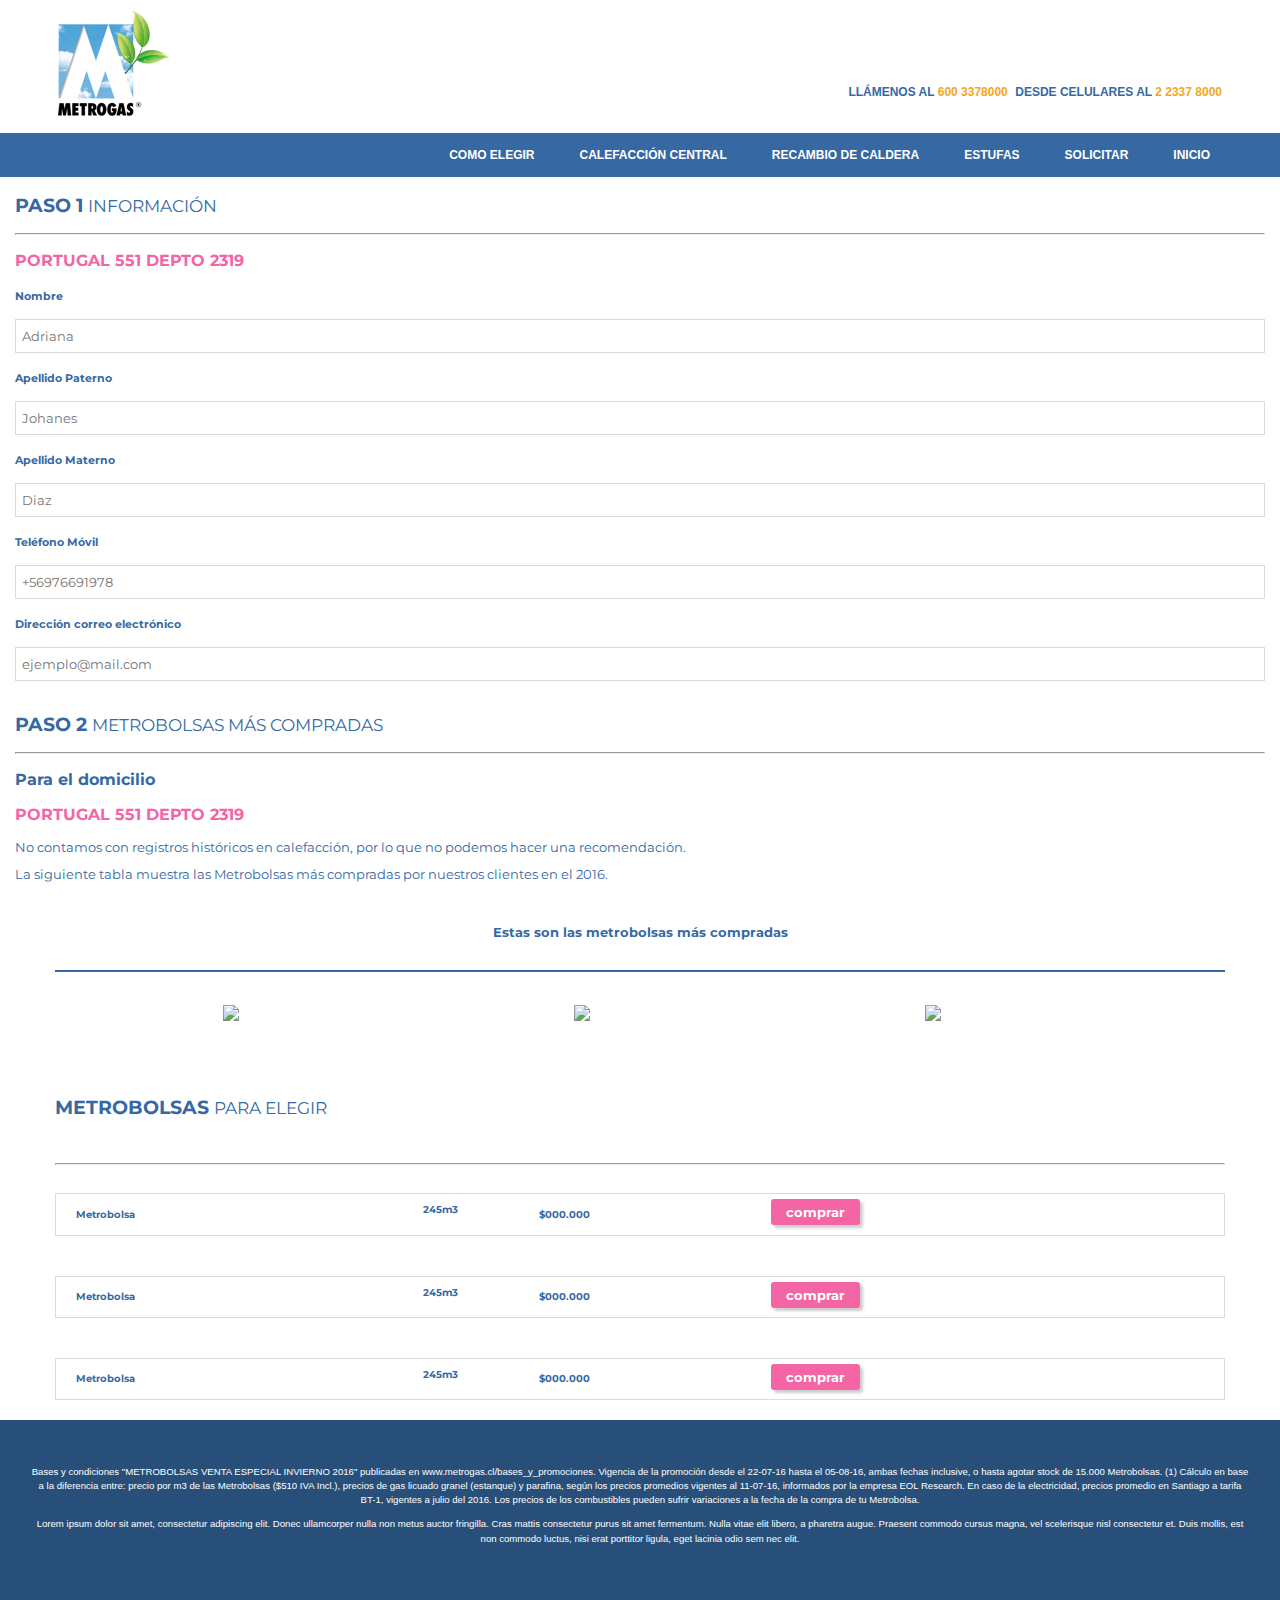
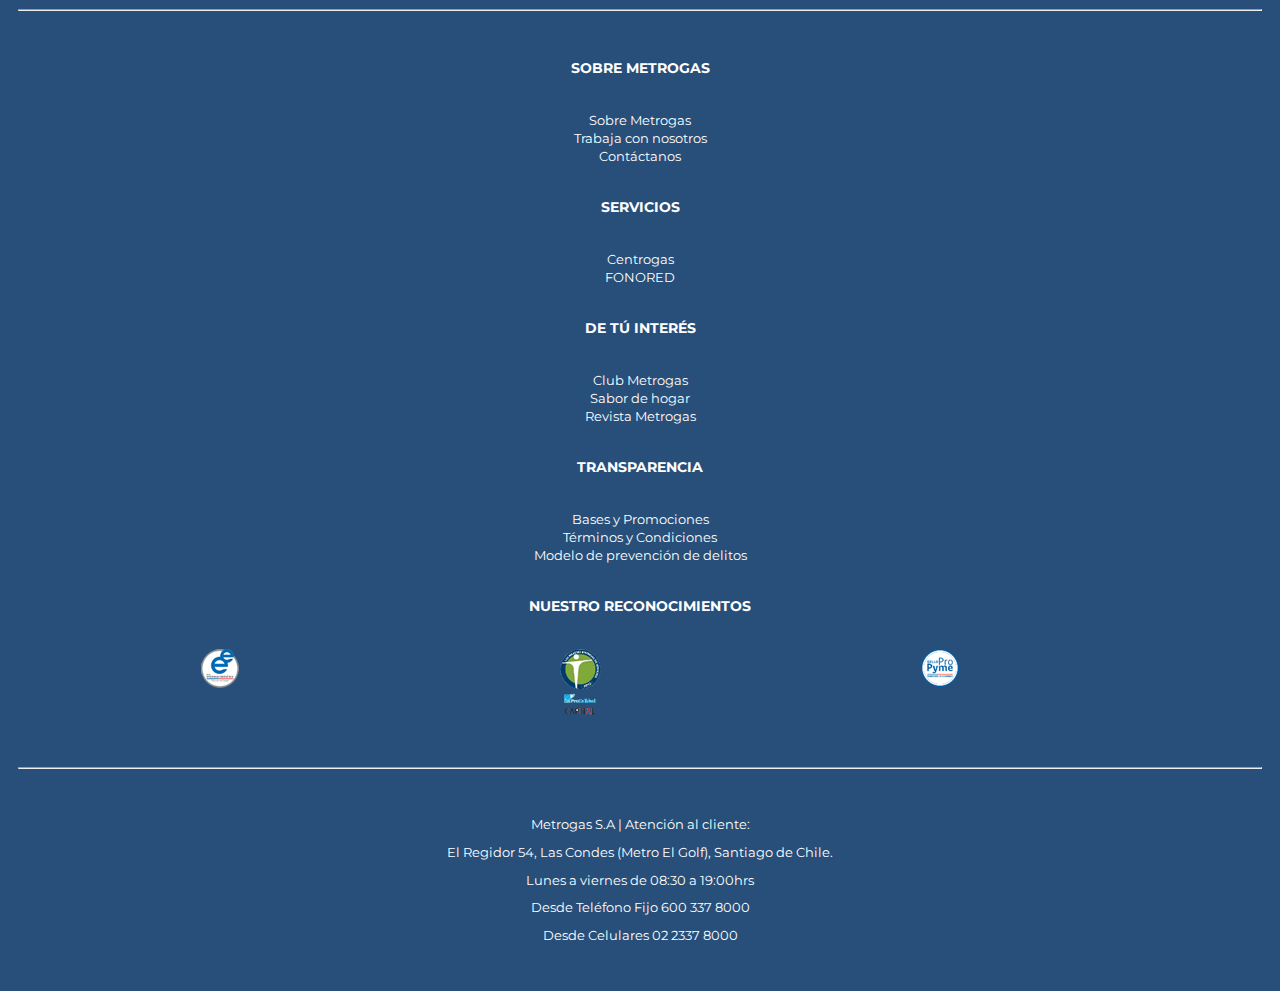
==== pasos_b.html @ 695eaf97 "Avance en sitio" ====
<!DOCTYPE html>
<html lang="es">
  <head>
    <meta charset="UTF-8">
    <meta name="viewport" content="width=device-width, initial-scale=1.0">
    <link rel="stylesheet" href="css/styles.css">
    <link rel="stylesheet" href="http://code.ionicframework.com/ionicons/2.0.1/css/ionicons.min.css">
    <title>Metrogas</title>
  </head>
  <body>
    <div class="top">
      <div class="ed-container">
        <div class="ed-item web-50">
          <div class="logo-top"><img src="img/logometrogas.png" alt="Metrogas"></div>
        </div>
        <div class="ed-item web-50">
          <div class="topdress">
            <ul>
              <li>LLÁMENOS AL <span>600 3378000   </span></li>
              <li>DESDE CELULARES AL <span>2 2337 8000</span></li>
            </ul>
          </div>
        </div>
      </div>
    </div>
    <header class="header">
      <div class="logo-bar"><img src="img/logo_ok.svg" alt=""></div>
      <div class="ed-container">
        <div class="ed-item web-100 no-padding">
          <div class="burger">
            <div class="burger__patty"></div>
            <div class="burger__patty"></div>
            <div class="burger__patty"></div>
          </div>
          <nav class="menu">
            <div class="menu__brand"><a href="">
                <div class="logo"></div></a></div>
            <ul class="menu__list">
              <div class="logo-M"><img src="img/logo_ok.svg" alt=""></div>
              <li style="display:none;" class="menu__item"><a href="" class="menu__link menu__link">INICIO</a></li>
              <li class="menu__item"><a href="" class="menu__link">COMO ELEGIR</a></li>
              <li class="menu__item"><a href="" class="menu__link">CALEFACCIÓN CENTRAL          </a></li>
              <li class="menu__item"><a href="" class="menu__link menu__link">RECAMBIO DE CALDERA          </a></li>
              <li class="menu__item"><a href="" class="menu__link menu__link">ESTUFAS</a></li>
              <li class="menu__item"><a href="" class="menu__link menu__link">SOLICITAR</a></li>
              <li class="menu__item"><a href="" class="menu__link menu__link">INICIO</a></li>
              <div class="adress">
                <ul><a href="">Llámenos al <span>600 3378000</span></a><a href="">Desde celulares al <span>2 2337 8000</span>   </a></ul>
              </div>
            </ul>
          </nav>
        </div>
      </div>
    </header>
    <section class="pasos">
      <div class="ed-container full">
        <div class="ed-item base-100">
          <div class="pasos-text">
            <h2>Paso 1 <span>Información</span></h2>
            <hr>
            <p class="direccion">PORTUGAL 551 DEPTO  2319</p>
          </div>
        </div>
        <div class="ed-item base-100">
          <form class="formulario">
            <label for="">Nombre</label>
            <input type="text" placeholder="Adriana" name="nombre">
            <label for="">Apellido Paterno</label>
            <input type="text" placeholder="Johanes" name="apellido">
            <label for="">Apellido Materno</label>
            <input type="text" placeholder="Diaz" name="segundoapellido">
            <label for="">Teléfono Móvil</label>
            <input type="text" placeholder="+56976691978" name="movil">
            <label for="">Dirección correo electrónico</label>
            <input type="text" placeholder="ejemplo@mail.com" name="email">
          </form>
        </div>
        <div class="ed-item base-100">
          <div class="pasos-text">
            <h2>Paso 2 <span>Metrobolsas más compradas</span></h2>
            <hr>
            <p class="bold">Para el domicilio</p>
            <p class="direccion">PORTUGAL 551 DEPTO  2319</p>
            <p class="indicacion">No contamos con registros históricos en calefacción, por lo que no podemos hacer una recomendación.</p>
            <p class="indicacion">La siguiente  tabla muestra las Metrobolsas más compradas por nuestros clientes en el 2016.</p>
          </div>
        </div>
      </div>
      <div class="ed-container">
        <div class="ed-item base-100">
          <div class="bolsas-mas-compradas">
            <h6>Estas son las metrobolsas más compradas</h6>
            <hr>
            <div class="ed-container">
              <div class="ed-item base-100 web-30"><img src="img/metrobolsa.png"></div>
              <div class="ed-item base-100 web-30"><img src="img/metrobolsa.png"></div>
              <div class="ed-item base-100 web-30"><img src="img/metrobolsa.png"></div>
            </div>
          </div>
        </div>
      </div>
      <div class="ed-container">
        <div class="ed-item base-100">
          <div class="bolsas-elegir">
            <h6>Metrobolsas <span>para elegir</span></h6>
            <hr>
          </div>
        </div>
        <div class="ed-container">
          <div class="ed-item base-100 web-100">
            <div class="bolsas-comprar">
              <div class="ed-container">
                <div class="ed-item base-30">
                  <p class="titulo-consumo">Metrobolsa</p>
                </div>
                <div class="ed-item base-10"><span class="titulo-consumo">245m3</span></div>
                <div class="ed-item base-20">
                  <p class="numero-consumo">$000.000</p>
                </div>
                <div class="ed-item base-20">
                  <input type="submit" value="comprar">
                </div>
              </div>
            </div>
          </div>
          <div class="ed-item base-100 web-100">
            <div class="bolsas-comprar">
              <div class="ed-container">
                <div class="ed-item base-30">
                  <p class="titulo-consumo">Metrobolsa</p>
                </div>
                <div class="ed-item base-10"><span class="titulo-consumo">245m3</span></div>
                <div class="ed-item base-20">
                  <p class="numero-consumo">$000.000</p>
                </div>
                <div class="ed-item base-20">
                  <input type="submit" value="comprar">
                </div>
              </div>
            </div>
          </div>
          <div class="ed-item base-100 web-100">
            <div class="bolsas-comprar">
              <div class="ed-container">
                <div class="ed-item base-30">
                  <p class="titulo-consumo">Metrobolsa</p>
                </div>
                <div class="ed-item base-10"><span class="titulo-consumo">245m3</span></div>
                <div class="ed-item base-20">
                  <p class="numero-consumo">$000.000</p>
                </div>
                <div class="ed-item base-20">
                  <input type="submit" value="comprar">
                </div>
              </div>
            </div>
          </div><a href="#"></a>
        </div>
      </div>
    </section>
    <section class="legal-entrar">
      <div class="ed-container full">
        <div class="ed-item base-100 tablet-100">
          <div class="legal">
            <p class="first">Bases y condiciones "METROBOLSAS VENTA ESPECIAL INVIERNO 2016" publicadas en www.metrogas.cl/bases_y_promociones. Vigencia de la promoción desde el 22-07-16 hasta el 05-08-16, ambas fechas inclusive, o hasta agotar stock de 15.000 Metrobolsas. (1) Cálculo en base a la diferencia entre: precio por m3 de las Metrobolsas ($510 IVA Incl.), precios de gas licuado granel (estanque) y parafina, según los precios promedios vigentes al 11-07-16, informados por la empresa EOL Research. En caso de la electricidad, precios promedio en Santiago a tarifa BT-1, vigentes a julio del 2016. Los precios de los combustibles pueden sufrir variaciones a la fecha de la compra de tu Metrobolsa.</p>
            <p class="second">Lorem ipsum dolor sit amet, consectetur adipiscing elit. Donec ullamcorper nulla non metus auctor fringilla. Cras mattis consectetur purus sit amet fermentum. Nulla vitae elit libero, a pharetra augue. Praesent commodo cursus magna, vel scelerisque nisl consectetur et. Duis mollis, est non commodo luctus, nisi erat porttitor ligula, eget lacinia odio sem nec elit.</p>
          </div>
        </div>
      </div>
      <hr>
      <div class="ed-item base-100 tablet-100">
        <div class="mapa">
          <h6>Sobre metrogas</h6>
          <nav>
            <ul>
              <li><a href="">Sobre Metrogas</a></li>
              <li><a href="">Trabaja con nosotros</a></li>
              <li><a href="">Contáctanos</a></li>
            </ul>
          </nav>
          <h6>Servicios</h6>
          <nav>
            <ul>
              <li><a href="">Centrogas</a></li>
              <li><a href="">FONORED</a></li>
            </ul>
          </nav>
          <h6>De tú interés</h6>
          <nav>
            <ul>
              <li><a href="">Club Metrogas</a></li>
              <li><a href="">Sabor de hogar</a></li>
              <li><a href="">Revista Metrogas</a></li>
            </ul>
          </nav>
          <h6>Transparencia</h6>
          <nav>
            <ul>
              <li><a href="">Bases y Promociones</a></li>
              <li><a href="">Términos y Condiciones</a></li>
              <li><a href="">Modelo de prevención de delitos</a></li>
            </ul>
          </nav>
          <h6>Nuestro reconocimientos</h6>
          <div class="ed-container">
            <div class="ed-item base-30"><img src="img/reconocimiento-1.png"></div>
            <div class="ed-item base-30"><img src="img/reconocimiento-2.png"></div>
            <div class="ed-item base-30"><img src="img/reconocimiento-3.png"></div>
          </div>
        </div>
      </div>
      <hr>
      <div class="ed-item base-100">
        <div class="datos-footer">
          <p>Metrogas S.A | Atención al cliente: </p>
          <p>El Regidor 54, Las Condes (Metro El Golf), Santiago de Chile. </p>
          <p>Lunes a viernes de 08:30 a 19:00hrs </p>
          <p>Desde Teléfono Fijo 600 337 8000</p>
          <p>Desde Celulares 02 2337 8000</p>
        </div>
      </div>
    </section>
    <script src="https://ajax.googleapis.com/ajax/libs/jquery/2.1.4/jquery.min.js"></script>
    <script src="js/scripts.js"></script>
  </body>
</html>
---- css/styles.css ----
@charset "UTF-8";
@import url(http://fonts.googleapis.com/css?family=Open+Sans:400,300,700,600,800,700i);
@import url(https://fonts.googleapis.com/css?family=Montserrat:400,700);
*,
*:before,
*:after {
  box-sizing: border-box; }

body {
  margin: 0;
  font-family: sans-serif; }

img {
  max-width: 100%;
  height: auto; }

a {
  text-decoration: none; }

/*
  GRUPOS Y CAJAS
  ==============
  Los grupos son contenedores para las cajas.
  Las cajas crean las divisiones en el grupo (columnas).
  En ED GRID 1.2. los grupos son containers y las
  cajas son items. Para crear un namespace se usan las
  clases ed-container y ed-item. Se pueden seguir usando
  las clases .grupo y .caja pero se desaconseja (en la v2 desaparecerán)
*/
.ed-container {
  display: flex;
  flex-wrap: wrap;
  max-width: 1200px;
  margin-left: auto;
  margin-right: auto;
  width: 100%; }
  .ed-container.full {
    max-width: 100%; }

.ed-item {
  margin: 0;
  padding-left: 15px;
  padding-right: 15px;
  width: 100%; }

.base-5,
.ed-item.base-5 {
  width: 5%; }

.base-10,
.ed-item.base-10 {
  width: 10%; }

.base-15,
.ed-item.base-15 {
  width: 15%; }

.base-20,
.ed-item.base-20 {
  width: 20%; }

.base-25,
.ed-item.base-25 {
  width: 25%; }

.base-30,
.ed-item.base-30 {
  width: 30%; }

.base-35,
.ed-item.base-35 {
  width: 35%; }

.base-40,
.ed-item.base-40 {
  width: 40%; }

.base-45,
.ed-item.base-45 {
  width: 45%; }

.base-50,
.ed-item.base-50 {
  width: 50%; }

.base-55,
.ed-item.base-55 {
  width: 55%; }

.base-60,
.ed-item.base-60 {
  width: 60%; }

.base-65,
.ed-item.base-65 {
  width: 65%; }

.base-70,
.ed-item.base-70 {
  width: 70%; }

.base-75,
.ed-item.base-75 {
  width: 75%; }

.base-80,
.ed-item.base-80 {
  width: 80%; }

.base-85,
.ed-item.base-85 {
  width: 85%; }

.base-90,
.ed-item.base-90 {
  width: 90%; }

.base-95,
.ed-item.base-95 {
  width: 95%; }

.base-100,
.ed-item.base-100 {
  width: 100%; }

.base-1-3,
.ed-item.base-1-3 {
  width: 33.3333333333%; }

.base-2-3,
.ed-item.base-2-3 {
  width: 66.6666666667%; }

.base-3-3,
.ed-item.base-3-3 {
  width: 100%; }

.base-1-6,
.ed-item.base-1-6 {
  width: 16.6666666667%; }

.base-2-6,
.ed-item.base-2-6 {
  width: 33.3333333333%; }

.base-3-6,
.ed-item.base-3-6 {
  width: 50%; }

.base-4-6,
.ed-item.base-4-6 {
  width: 66.6666666667%; }

.base-5-6,
.ed-item.base-5-6 {
  width: 83.3333333333%; }

.base-6-6,
.ed-item.base-6-6 {
  width: 100%; }

.base-1-8,
.ed-item.base-1-8 {
  width: 12.5%; }

.base-2-8,
.ed-item.base-2-8 {
  width: 25%; }

.base-3-8,
.ed-item.base-3-8 {
  width: 37.5%; }

.base-4-8,
.ed-item.base-4-8 {
  width: 50%; }

.base-5-8,
.ed-item.base-5-8 {
  width: 62.5%; }

.base-6-8,
.ed-item.base-6-8 {
  width: 75%; }

.base-7-8,
.ed-item.base-7-8 {
  width: 87.5%; }

.base-8-8,
.ed-item.base-8-8 {
  width: 100%; }

@media all and (min-width: 480px) {
  .movil-5,
  .ed-item.movil-5 {
    width: 5%; }

  .movil-10,
  .ed-item.movil-10 {
    width: 10%; }

  .movil-15,
  .ed-item.movil-15 {
    width: 15%; }

  .movil-20,
  .ed-item.movil-20 {
    width: 20%; }

  .movil-25,
  .ed-item.movil-25 {
    width: 25%; }

  .movil-30,
  .ed-item.movil-30 {
    width: 30%; }

  .movil-35,
  .ed-item.movil-35 {
    width: 35%; }

  .movil-40,
  .ed-item.movil-40 {
    width: 40%; }

  .movil-45,
  .ed-item.movil-45 {
    width: 45%; }

  .movil-50,
  .ed-item.movil-50 {
    width: 50%; }

  .movil-55,
  .ed-item.movil-55 {
    width: 55%; }

  .movil-60,
  .ed-item.movil-60 {
    width: 60%; }

  .movil-65,
  .ed-item.movil-65 {
    width: 65%; }

  .movil-70,
  .ed-item.movil-70 {
    width: 70%; }

  .movil-75,
  .ed-item.movil-75 {
    width: 75%; }

  .movil-80,
  .ed-item.movil-80 {
    width: 80%; }

  .movil-85,
  .ed-item.movil-85 {
    width: 85%; }

  .movil-90,
  .ed-item.movil-90 {
    width: 90%; }

  .movil-95,
  .ed-item.movil-95 {
    width: 95%; }

  .movil-100,
  .ed-item.movil-100 {
    width: 100%; }

  .movil-1-3,
  .ed-item.movil-1-3 {
    width: 33.3333333333%; }

  .movil-2-3,
  .ed-item.movil-2-3 {
    width: 66.6666666667%; }

  .movil-3-3,
  .ed-item.movil-3-3 {
    width: 100%; }

  .movil-1-6,
  .ed-item.movil-1-6 {
    width: 16.6666666667%; }

  .movil-2-6,
  .ed-item.movil-2-6 {
    width: 33.3333333333%; }

  .movil-3-6,
  .ed-item.movil-3-6 {
    width: 50%; }

  .movil-4-6,
  .ed-item.movil-4-6 {
    width: 66.6666666667%; }

  .movil-5-6,
  .ed-item.movil-5-6 {
    width: 83.3333333333%; }

  .movil-6-6,
  .ed-item.movil-6-6 {
    width: 100%; }

  .movil-1-8,
  .ed-item.movil-1-8 {
    width: 12.5%; }

  .movil-2-8,
  .ed-item.movil-2-8 {
    width: 25%; }

  .movil-3-8,
  .ed-item.movil-3-8 {
    width: 37.5%; }

  .movil-4-8,
  .ed-item.movil-4-8 {
    width: 50%; }

  .movil-5-8,
  .ed-item.movil-5-8 {
    width: 62.5%; }

  .movil-6-8,
  .ed-item.movil-6-8 {
    width: 75%; }

  .movil-7-8,
  .ed-item.movil-7-8 {
    width: 87.5%; }

  .movil-8-8,
  .ed-item.movil-8-8 {
    width: 100%; } }
@media all and (min-width: 768px) {
  .tablet-5,
  .ed-item.tablet-5 {
    width: 5%; }

  .tablet-10,
  .ed-item.tablet-10 {
    width: 10%; }

  .tablet-15,
  .ed-item.tablet-15 {
    width: 15%; }

  .tablet-20,
  .ed-item.tablet-20 {
    width: 20%; }

  .tablet-25,
  .ed-item.tablet-25 {
    width: 25%; }

  .tablet-30,
  .ed-item.tablet-30 {
    width: 30%; }

  .tablet-35,
  .ed-item.tablet-35 {
    width: 35%; }

  .tablet-40,
  .ed-item.tablet-40 {
    width: 40%; }

  .tablet-45,
  .ed-item.tablet-45 {
    width: 45%; }

  .tablet-50,
  .ed-item.tablet-50 {
    width: 50%; }

  .tablet-55,
  .ed-item.tablet-55 {
    width: 55%; }

  .tablet-60,
  .ed-item.tablet-60 {
    width: 60%; }

  .tablet-65,
  .ed-item.tablet-65 {
    width: 65%; }

  .tablet-70,
  .ed-item.tablet-70 {
    width: 70%; }

  .tablet-75,
  .ed-item.tablet-75 {
    width: 75%; }

  .tablet-80,
  .ed-item.tablet-80 {
    width: 80%; }

  .tablet-85,
  .ed-item.tablet-85 {
    width: 85%; }

  .tablet-90,
  .ed-item.tablet-90 {
    width: 90%; }

  .tablet-95,
  .ed-item.tablet-95 {
    width: 95%; }

  .tablet-100,
  .ed-item.tablet-100 {
    width: 100%; }

  .tablet-1-3,
  .ed-item.tablet-1-3 {
    width: 33.3333333333%; }

  .tablet-2-3,
  .ed-item.tablet-2-3 {
    width: 66.6666666667%; }

  .tablet-3-3,
  .ed-item.tablet-3-3 {
    width: 100%; }

  .tablet-1-6,
  .ed-item.tablet-1-6 {
    width: 16.6666666667%; }

  .tablet-2-6,
  .ed-item.tablet-2-6 {
    width: 33.3333333333%; }

  .tablet-3-6,
  .ed-item.tablet-3-6 {
    width: 50%; }

  .tablet-4-6,
  .ed-item.tablet-4-6 {
    width: 66.6666666667%; }

  .tablet-5-6,
  .ed-item.tablet-5-6 {
    width: 83.3333333333%; }

  .tablet-6-6,
  .ed-item.tablet-6-6 {
    width: 100%; }

  .tablet-1-8,
  .ed-item.tablet-1-8 {
    width: 12.5%; }

  .tablet-2-8,
  .ed-item.tablet-2-8 {
    width: 25%; }

  .tablet-3-8,
  .ed-item.tablet-3-8 {
    width: 37.5%; }

  .tablet-4-8,
  .ed-item.tablet-4-8 {
    width: 50%; }

  .tablet-5-8,
  .ed-item.tablet-5-8 {
    width: 62.5%; }

  .tablet-6-8,
  .ed-item.tablet-6-8 {
    width: 75%; }

  .tablet-7-8,
  .ed-item.tablet-7-8 {
    width: 87.5%; }

  .tablet-8-8,
  .ed-item.tablet-8-8 {
    width: 100%; } }
@media all and (min-width: 1024px) {
  .web-5,
  .ed-item.web-5 {
    width: 5%; }

  .web-10,
  .ed-item.web-10 {
    width: 10%; }

  .web-15,
  .ed-item.web-15 {
    width: 15%; }

  .web-20,
  .ed-item.web-20 {
    width: 20%; }

  .web-25,
  .ed-item.web-25 {
    width: 25%; }

  .web-30,
  .ed-item.web-30 {
    width: 30%; }

  .web-35,
  .ed-item.web-35 {
    width: 35%; }

  .web-40,
  .ed-item.web-40 {
    width: 40%; }

  .web-45,
  .ed-item.web-45 {
    width: 45%; }

  .web-50,
  .ed-item.web-50 {
    width: 50%; }

  .web-55,
  .ed-item.web-55 {
    width: 55%; }

  .web-60,
  .ed-item.web-60 {
    width: 60%; }

  .web-65,
  .ed-item.web-65 {
    width: 65%; }

  .web-70,
  .ed-item.web-70 {
    width: 70%; }

  .web-75,
  .ed-item.web-75 {
    width: 75%; }

  .web-80,
  .ed-item.web-80 {
    width: 80%; }

  .web-85,
  .ed-item.web-85 {
    width: 85%; }

  .web-90,
  .ed-item.web-90 {
    width: 90%; }

  .web-95,
  .ed-item.web-95 {
    width: 95%; }

  .web-100,
  .ed-item.web-100 {
    width: 100%; }

  .web-1-3,
  .ed-item.web-1-3 {
    width: 33.3333333333%; }

  .web-2-3,
  .ed-item.web-2-3 {
    width: 66.6666666667%; }

  .web-3-3,
  .ed-item.web-3-3 {
    width: 100%; }

  .web-1-6,
  .ed-item.web-1-6 {
    width: 16.6666666667%; }

  .web-2-6,
  .ed-item.web-2-6 {
    width: 33.3333333333%; }

  .web-3-6,
  .ed-item.web-3-6 {
    width: 50%; }

  .web-4-6,
  .ed-item.web-4-6 {
    width: 66.6666666667%; }

  .web-5-6,
  .ed-item.web-5-6 {
    width: 83.3333333333%; }

  .web-6-6,
  .ed-item.web-6-6 {
    width: 100%; }

  .web-1-8,
  .ed-item.web-1-8 {
    width: 12.5%; }

  .web-2-8,
  .ed-item.web-2-8 {
    width: 25%; }

  .web-3-8,
  .ed-item.web-3-8 {
    width: 37.5%; }

  .web-4-8,
  .ed-item.web-4-8 {
    width: 50%; }

  .web-5-8,
  .ed-item.web-5-8 {
    width: 62.5%; }

  .web-6-8,
  .ed-item.web-6-8 {
    width: 75%; }

  .web-7-8,
  .ed-item.web-7-8 {
    width: 87.5%; }

  .web-8-8,
  .ed-item.web-8-8 {
    width: 100%; } }
@media all and (min-width: 1400px) {
  .hd-5,
  .ed-item.hd-5 {
    width: 5%; }

  .hd-10,
  .ed-item.hd-10 {
    width: 10%; }

  .hd-15,
  .ed-item.hd-15 {
    width: 15%; }

  .hd-20,
  .ed-item.hd-20 {
    width: 20%; }

  .hd-25,
  .ed-item.hd-25 {
    width: 25%; }

  .hd-30,
  .ed-item.hd-30 {
    width: 30%; }

  .hd-35,
  .ed-item.hd-35 {
    width: 35%; }

  .hd-40,
  .ed-item.hd-40 {
    width: 40%; }

  .hd-45,
  .ed-item.hd-45 {
    width: 45%; }

  .hd-50,
  .ed-item.hd-50 {
    width: 50%; }

  .hd-55,
  .ed-item.hd-55 {
    width: 55%; }

  .hd-60,
  .ed-item.hd-60 {
    width: 60%; }

  .hd-65,
  .ed-item.hd-65 {
    width: 65%; }

  .hd-70,
  .ed-item.hd-70 {
    width: 70%; }

  .hd-75,
  .ed-item.hd-75 {
    width: 75%; }

  .hd-80,
  .ed-item.hd-80 {
    width: 80%; }

  .hd-85,
  .ed-item.hd-85 {
    width: 85%; }

  .hd-90,
  .ed-item.hd-90 {
    width: 90%; }

  .hd-95,
  .ed-item.hd-95 {
    width: 95%; }

  .hd-100,
  .ed-item.hd-100 {
    width: 100%; }

  .hd-1-3,
  .ed-item.hd-1-3 {
    width: 33.3333333333%; }

  .hd-2-3,
  .ed-item.hd-2-3 {
    width: 66.6666666667%; }

  .hd-3-3,
  .ed-item.hd-3-3 {
    width: 100%; }

  .hd-1-6,
  .ed-item.hd-1-6 {
    width: 16.6666666667%; }

  .hd-2-6,
  .ed-item.hd-2-6 {
    width: 33.3333333333%; }

  .hd-3-6,
  .ed-item.hd-3-6 {
    width: 50%; }

  .hd-4-6,
  .ed-item.hd-4-6 {
    width: 66.6666666667%; }

  .hd-5-6,
  .ed-item.hd-5-6 {
    width: 83.3333333333%; }

  .hd-6-6,
  .ed-item.hd-6-6 {
    width: 100%; }

  .hd-1-8,
  .ed-item.hd-1-8 {
    width: 12.5%; }

  .hd-2-8,
  .ed-item.hd-2-8 {
    width: 25%; }

  .hd-3-8,
  .ed-item.hd-3-8 {
    width: 37.5%; }

  .hd-4-8,
  .ed-item.hd-4-8 {
    width: 50%; }

  .hd-5-8,
  .ed-item.hd-5-8 {
    width: 62.5%; }

  .hd-6-8,
  .ed-item.hd-6-8 {
    width: 75%; }

  .hd-7-8,
  .ed-item.hd-7-8 {
    width: 87.5%; }

  .hd-8-8,
  .ed-item.hd-8-8 {
    width: 100%; } }
/*ESTILOS PARA DESARROLLO
========================
Añada la clase "desarrollo"
a <body> para tener ayudas al trabajar con ED GRID
*/
body.desarrollo {
  margin: 0 !important; }
  body.desarrollo:before {
    background: steelblue;
    color: #fff;
    font-family: sans-serif;
    font-size: 18px;
    font-weight: bold;
    line-height: 36px;
    text-align: center;
    display: block;
    height: 36px;
    margin-bottom: 30px;
    position: relative;
    z-index: 900; }
  body.desarrollo .ed-container {
    padding-top: 22px;
    margin-bottom: 10px;
    outline: 1px solid tomato;
    position: relative; }
    body.desarrollo .ed-container .ed-item {
      position: relative;
      padding-bottom: 22px; }
      body.desarrollo .ed-container .ed-item:nth-child(even) {
        background: rgba(70, 130, 180, 0.2); }
    body.desarrollo .ed-container .ed-container {
      margin-bottom: 0; }

.desarrollo .ed-container:before,
.desarrollo .ed-container .ed-item:after {
  content: attr(class);
  font-style: italic;
  font-size: 12px;
  font-weight: normal;
  padding: 0 5px;
  z-index: 1;
  bottom: 0;
  right: 0;
  position: absolute;
  display: table;
  width: 100%;
  height: 22px;
  line-height: 22px; }

.desarrollo .ed-container:before {
  background: rgba(255, 99, 71, 0.3);
  color: tomato;
  top: 0;
  left: 0;
  width: 100%; }

.desarrollo .ed-item:after {
  background: rgba(70, 130, 180, 0.2);
  color: steelblue; }

.desarrollo .ed-item.total:after {
  background: rgba(27, 50, 70, 0.3); }

body.desarrollo:before {
  content: "ED-GRID: Tamaño base"; }

@media screen and (min-width: 480px) {
  body.desarrollo:before {
    content: "ED-GRID: Tamaño movil, desde 480px"; } }
@media screen and (min-width: 768px) {
  body.desarrollo:before {
    content: "ED-GRID: Tamaño tablet, desde 768px"; } }
@media screen and (min-width: 1024px) {
  body.desarrollo:before {
    content: "ED-GRID: Tamaño web, desde 1024px"; } }
@media screen and (min-width: 1400px) {
  body.desarrollo:before {
    content: "ED-GRID: Tamaño hd, desde 1400px"; } }
.ed-container.demostrar {
  outline: 1px solid tomato;
  margin: 1em auto; }
  .ed-container.demostrar > .caja, .ed-container.demostrar > .ed-item {
    background: #eee;
    box-shadow: 0 0 0 1px steelblue;
    padding-top: 1em;
    padding-bottom: 1em; }
    .ed-container.demostrar > .caja p, .ed-container.demostrar > .ed-item p {
      margin-bottom: 0; }
    .ed-container.demostrar > .caja:nth-child(odd), .ed-container.demostrar > .ed-item:nth-child(odd) {
      background: #ddd; }

@media screen and (max-width: 479px) {
  .desde-movil,
  .from-movil {
    display: none !important; } }
@media screen and (max-width: 767px) {
  .desde-tablet,
  .from-tablet {
    display: none !important; } }
@media screen and (max-width: 1023px) {
  .desde-web,
  .from-web {
    display: none !important; } }
@media screen and (max-width: 1399px) {
  .desde-hd,
  .from-hd {
    display: none !important; } }
@media screen and (min-width: 480px) {
  .hasta-movil,
  .to-movil {
    display: none !important; } }
@media screen and (min-width: 768px) {
  .hasta-tablet,
  .to-tablet {
    display: none !important; } }
@media screen and (min-width: 1024px) {
  .hasta-web,
  .to-web {
    display: none !important; } }
@media screen and (min-width: 1400px) {
  .hasta-hd,
  .to-hd {
    display: none !important; } }
.center {
  display: block;
  clear: both;
  margin-right: auto !important;
  margin-left: auto !important; }

.left {
  float: left; }

.right {
  float: right; }

.full {
  width: 100%;
  clear: both; }

.center-text,
.text-center {
  text-align: center; }

.left-text,
.text-left {
  text-align: left; }

.right-text,
.text-right {
  text-align: right; }

.circle {
  border-radius: 50%; }

.clearfix:before, .clearfix:after {
  content: "";
  display: table;
  width: 100%;
  clear: both; }

/*NO PADDING
===========
class="no-padding" al grupo, le da padding cero a todas sus cajas.
class="no-padding" a la caja le da padding cero solo a ella
*/
.no-padding.ed-container > .ed-item,
.ed-item.no-padding {
  padding-left: 0 !important;
  padding-right: 0 !important; }

/* Controlar el padding*/
.padding {
  padding-left: 15px;
  padding-right: 15px; }

.padding-2 {
  padding-left: 30px;
  padding-right: 30px; }

.padding-3 {
  padding-left: 45px;
  padding-right: 45px; }

[class^="icon-"]:before,
[class*=" icon-"]:before {
  position: relative;
  top: .15em;
  display: inline-block; }

.espacio:before {
  margin-right: .3em; }

.ed-video {
  height: 0;
  overflow: hidden;
  padding-bottom: 56.25%;
  position: relative; }
  .ed-video > iframe,
  .ed-video > object,
  .ed-video > video {
    position: absolute;
    top: 0;
    left: 0;
    width: 100%;
    height: 100%; }

.ed-menu, .ed-menu ul {
  margin-top: 0;
  margin-bottom: 0;
  padding-left: 0;
  list-style: none; }
.ed-menu li {
  position: relative; }
.ed-menu ul {
  position: absolute;
  display: none; }
.ed-menu a {
  display: block;
  width: 100%;
  line-height: 3em;
  padding: 0 1em; }
.ed-menu.default, .ed-menu.nav-bar {
  background: #eee; }
  .ed-menu.default li, .ed-menu.nav-bar li {
    flex: 1; }
    .ed-menu.default li:hover, .ed-menu.nav-bar li:hover {
      background: rgba(0, 0, 0, 0.1); }
  .ed-menu.default ul, .ed-menu.nav-bar ul {
    background: #e1e1e1; }
  .ed-menu.default a, .ed-menu.nav-bar a {
    color: #666; }
.ed-menu.nav-bar {
  border: 1px solid rgba(0, 0, 0, 0.1); }
  .ed-menu.nav-bar li {
    border-bottom: 1px solid rgba(0, 0, 0, 0.1); }
    .ed-menu.nav-bar li:last-child {
      border-right: none; }
  .ed-menu.nav-bar ul {
    border: 1px solid rgba(0, 0, 0, 0.1); }
    .ed-menu.nav-bar ul li {
      border-bottom: 1px solid rgba(0, 0, 0, 0.1); }
      .ed-menu.nav-bar ul li:last-child {
        border-bottom: none; }
.ed-menu.button-bar li {
  margin-bottom: .5em;
  margin-right: .5em; }
.ed-menu.button-bar a {
  border: 1px solid rgba(0, 0, 0, 0.1);
  display: block;
  background: #eee;
  line-height: 2.5em;
  margin-right: .5em;
  padding: 0 1.5em;
  border-radius: 4px;
  color: #666; }
  .ed-menu.button-bar a:hover {
    background: rgba(0, 0, 0, 0.1); }

@media screen and (min-width: 768px) {
  .tablet-horizontal {
    display: flex;
    flex-wrap: wrap;
    align-items: center; }
    .tablet-horizontal.nav-bar > li {
      border-right: 1px solid rgba(0, 0, 0, 0.1);
      border-bottom: none; }
    .tablet-horizontal a {
      text-align: center; }
    .tablet-horizontal ul {
      position: absolute;
      top: 100%;
      min-width: 10em; }
      .tablet-horizontal ul ul {
        top: 0;
        left: 100%; }
    .tablet-horizontal li:hover > ul {
      display: block; } }

@media screen and (min-width: 1024px) {
  .web-horizontal {
    display: flex;
    flex-wrap: wrap;
    align-items: center; }
    .web-horizontal.nav-bar > li {
      border-right: 1px solid rgba(0, 0, 0, 0.1);
      border-bottom: none; }
    .web-horizontal a {
      text-align: center; }
    .web-horizontal ul {
      position: absolute;
      top: 100%;
      min-width: 10em; }
      .web-horizontal ul ul {
        top: 0;
        left: 100%; }
    .web-horizontal li:hover > ul {
      display: block; } }

/*
todo: las clases de alineacion (como justify, top, bottom etc) deben poder
aplicarse a un item unico o a todo_ un container para que se herede en
todos sus items.
*/
@media screen and (min-width: 480px) {
  .movil-order-1 {
    order: 1; }

  .movil-order-2 {
    order: 2; }

  .movil-order-3 {
    order: 3; }

  .movil-order-4 {
    order: 4; }

  .movil-order-5 {
    order: 5; }

  .movil-order-6 {
    order: 6; }

  .movil-order-7 {
    order: 7; }

  .movil-order-8 {
    order: 8; }

  .movil-order-9 {
    order: 9; }

  .movil-order-10 {
    order: 10; } }
@media screen and (min-width: 768px) {
  .tablet-order-1 {
    order: 1; }

  .tablet-order-2 {
    order: 2; }

  .tablet-order-3 {
    order: 3; }

  .tablet-order-4 {
    order: 4; }

  .tablet-order-5 {
    order: 5; }

  .tablet-order-6 {
    order: 6; }

  .tablet-order-7 {
    order: 7; }

  .tablet-order-8 {
    order: 8; }

  .tablet-order-9 {
    order: 9; }

  .tablet-order-10 {
    order: 10; } }
@media screen and (min-width: 1024px) {
  .web-order-1 {
    order: 1; }

  .web-order-2 {
    order: 2; }

  .web-order-3 {
    order: 3; }

  .web-order-4 {
    order: 4; }

  .web-order-5 {
    order: 5; }

  .web-order-6 {
    order: 6; }

  .web-order-7 {
    order: 7; }

  .web-order-8 {
    order: 8; }

  .web-order-9 {
    order: 9; }

  .web-order-10 {
    order: 10; } }
@media screen and (min-width: 1400px) {
  .hd-order-1 {
    order: 1; }

  .hd-order-2 {
    order: 2; }

  .hd-order-3 {
    order: 3; }

  .hd-order-4 {
    order: 4; }

  .hd-order-5 {
    order: 5; }

  .hd-order-6 {
    order: 6; }

  .hd-order-7 {
    order: 7; }

  .hd-order-8 {
    order: 8; }

  .hd-order-9 {
    order: 9; }

  .hd-order-10 {
    order: 10; } }
.justify {
  justify-content: space-between;
  display: flex;
  flex-wrap: wrap; }

@media all and (min-width: 480px) {
  .movil-justify {
    justify-content: space-between;
    display: flex;
    flex-wrap: wrap; } }
@media all and (min-width: 768px) {
  .tablet-justify {
    justify-content: space-between;
    display: flex;
    flex-wrap: wrap; } }
@media all and (min-width: 1024px) {
  .web-justify {
    justify-content: space-between;
    display: flex;
    flex-wrap: wrap; } }
@media all and (min-width: 1400px) {
  .hd-justify {
    justify-content: space-between;
    display: flex;
    flex-wrap: wrap; } }
.distribute,
.distributed {
  justify-content: space-around;
  display: flex;
  flex-wrap: wrap; }

@media all and (min-width: 480px) {
  .movil-distribute,
  .movil-distributed {
    justify-content: space-around;
    display: flex;
    flex-wrap: wrap; } }
@media all and (min-width: 768px) {
  .tablet-distribute,
  .tablet-distributed {
    justify-content: space-around;
    display: flex;
    flex-wrap: wrap; } }
@media all and (min-width: 1024px) {
  .web-distribute,
  .web-distributed {
    justify-content: space-around;
    display: flex;
    flex-wrap: wrap; } }
@media all and (min-width: 1400px) {
  .hd-distribute,
  .hd-distributed {
    justify-content: space-around;
    display: flex;
    flex-wrap: wrap; } }
.main-center {
  justify-content: center;
  display: flex;
  flex-wrap: wrap; }

@media all and (min-width: 480px) {
  .movil-main-center {
    justify-content: center;
    display: flex;
    flex-wrap: wrap; } }
@media all and (min-width: 768px) {
  .tablet-main-center {
    justify-content: center;
    display: flex;
    flex-wrap: wrap; } }
@media all and (min-width: 1024px) {
  .web-main-center {
    justify-content: center;
    display: flex;
    flex-wrap: wrap; } }
@media all and (min-width: 1400px) {
  .hd-main-center {
    justify-content: center;
    display: flex;
    flex-wrap: wrap; } }
.main-start {
  justify-content: flex-start;
  display: flex;
  flex-wrap: wrap; }

@media all and (min-width: 480px) {
  .movil-main-start {
    justify-content: flex-start;
    display: flex;
    flex-wrap: wrap; } }
@media all and (min-width: 768px) {
  .tablet-main-start {
    justify-content: flex-start;
    display: flex;
    flex-wrap: wrap; } }
@media all and (min-width: 1024px) {
  .web-main-start {
    justify-content: flex-start;
    display: flex;
    flex-wrap: wrap; } }
@media all and (min-width: 1400px) {
  .hd-main-start {
    justify-content: flex-start;
    display: flex;
    flex-wrap: wrap; } }
.main-end {
  justify-content: flex-end;
  display: flex;
  flex-wrap: wrap; }

@media all and (min-width: 480px) {
  .movil-main-end {
    justify-content: flex-end;
    display: flex;
    flex-wrap: wrap; } }
@media all and (min-width: 768px) {
  .tablet-main-end {
    justify-content: flex-end;
    display: flex;
    flex-wrap: wrap; } }
@media all and (min-width: 1024px) {
  .web-main-end {
    justify-content: flex-end;
    display: flex;
    flex-wrap: wrap; } }
@media all and (min-width: 1400px) {
  .hd-main-end {
    justify-content: flex-end;
    display: flex;
    flex-wrap: wrap; } }
.cross-start {
  align-items: flex-start;
  align-content: flex-start;
  display: flex;
  flex-wrap: wrap; }

@media all and (min-width: 480px) {
  .movil-cross-start {
    align-items: flex-start;
    align-content: flex-start;
    display: flex;
    flex-wrap: wrap; } }
@media all and (min-width: 768px) {
  .tablet-cross-start {
    align-items: flex-start;
    align-content: flex-start;
    display: flex;
    flex-wrap: wrap; } }
@media all and (min-width: 1024px) {
  .web-cross-start {
    align-items: flex-start;
    align-content: flex-start;
    display: flex;
    flex-wrap: wrap; } }
@media all and (min-width: 1400px) {
  .hd-cross-start {
    align-items: flex-start;
    align-content: flex-start;
    display: flex;
    flex-wrap: wrap; } }
.cross-center {
  align-items: center;
  align-content: center;
  display: flex;
  flex-wrap: wrap; }

@media all and (min-width: 480px) {
  .movil-cross-center {
    align-items: center;
    align-content: center;
    display: flex;
    flex-wrap: wrap; } }
@media all and (min-width: 768px) {
  .tablet-cross-center {
    align-items: center;
    align-content: center;
    display: flex;
    flex-wrap: wrap; } }
@media all and (min-width: 1024px) {
  .web-cross-center {
    align-items: center;
    align-content: center;
    display: flex;
    flex-wrap: wrap; } }
@media all and (min-width: 1400px) {
  .hd-cross-center {
    align-items: center;
    align-content: center;
    display: flex;
    flex-wrap: wrap; } }
.cross-end {
  align-items: flex-end;
  align-content: flex-end; }

@media all and (min-width: 480px) {
  .movil-cross-end {
    align-items: flex-end;
    align-content: flex-end;
    display: flex;
    flex-wrap: wrap; } }
@media all and (min-width: 768px) {
  .tablet-cross-end {
    align-items: flex-end;
    align-content: flex-end;
    display: flex;
    flex-wrap: wrap; } }
@media all and (min-width: 1024px) {
  .web-cross-end {
    align-items: flex-end;
    align-content: flex-end;
    display: flex;
    flex-wrap: wrap; } }
@media all and (min-width: 1400px) {
  .hd-cross-end {
    align-items: flex-end;
    align-content: flex-end;
    display: flex;
    flex-wrap: wrap; } }
.reverse {
  flex-direction: row-reverse;
  display: flex;
  flex-wrap: wrap; }

@media all and (min-width: 480px) {
  .movil-reverse {
    flex-direction: row-reverse;
    display: flex;
    flex-wrap: wrap; } }
@media all and (min-width: 768px) {
  .tablet-reverse {
    flex-direction: row-reverse;
    display: flex;
    flex-wrap: wrap; } }
@media all and (min-width: 1024px) {
  .web-reverse {
    flex-direction: row-reverse;
    display: flex;
    flex-wrap: wrap; } }
@media all and (min-width: 1400px) {
  .hd-reverse {
    flex-direction: row-reverse;
    display: flex;
    flex-wrap: wrap; } }
.column {
  flex-direction: column;
  display: flex;
  flex-wrap: wrap; }

@media all and (min-width: 480px) {
  .movil-column {
    flex-direction: column;
    display: flex;
    flex-wrap: wrap; } }
@media all and (min-width: 768px) {
  .tablet-column {
    flex-direction: column;
    display: flex;
    flex-wrap: wrap; } }
@media all and (min-width: 1024px) {
  .web-column {
    flex-direction: column;
    display: flex;
    flex-wrap: wrap; } }
@media all and (min-width: 1400px) {
  .hd-column {
    flex-direction: column;
    display: flex;
    flex-wrap: wrap; } }
.column-reverse {
  flex-direction: column-reverse; }

@media all and (min-width: 480px) {
  .movil-column {
    flex-direction: column-reverse;
    display: flex;
    flex-wrap: wrap; } }
@media all and (min-width: 768px) {
  .tablet-column {
    flex-direction: column-reverse;
    display: flex;
    flex-wrap: wrap; } }
@media all and (min-width: 1024px) {
  .web-column {
    flex-direction: column-reverse;
    display: flex;
    flex-wrap: wrap; } }
@media all and (min-width: 1400px) {
  .hd-column {
    flex-direction: column-reverse;
    display: flex;
    flex-wrap: wrap; } }
.abcenter {
  display: flex;
  justify-content: center;
  align-items: center;
  text-align: center; }

@media all and (min-width: 480px) {
  .caja.movil-offset-5,
  .ed-item.movil-offset-5 {
    margin-left: 5%; }

  .caja.movil-offset-10,
  .ed-item.movil-offset-10 {
    margin-left: 10%; }

  .caja.movil-offset-15,
  .ed-item.movil-offset-15 {
    margin-left: 15%; }

  .caja.movil-offset-20,
  .ed-item.movil-offset-20 {
    margin-left: 20%; }

  .caja.movil-offset-25,
  .ed-item.movil-offset-25 {
    margin-left: 25%; }

  .caja.movil-offset-30,
  .ed-item.movil-offset-30 {
    margin-left: 30%; }

  .caja.movil-offset-35,
  .ed-item.movil-offset-35 {
    margin-left: 35%; }

  .caja.movil-offset-40,
  .ed-item.movil-offset-40 {
    margin-left: 40%; }

  .caja.movil-offset-45,
  .ed-item.movil-offset-45 {
    margin-left: 45%; }

  .caja.movil-offset-50,
  .ed-item.movil-offset-50 {
    margin-left: 50%; }

  .caja.movil-offset-55,
  .ed-item.movil-offset-55 {
    margin-left: 55%; }

  .caja.movil-offset-60,
  .ed-item.movil-offset-60 {
    margin-left: 60%; }

  .caja.movil-offset-65,
  .ed-item.movil-offset-65 {
    margin-left: 65%; }

  .caja.movil-offset-70,
  .ed-item.movil-offset-70 {
    margin-left: 70%; }

  .caja.movil-offset-75,
  .ed-item.movil-offset-75 {
    margin-left: 75%; }

  .caja.movil-offset-80,
  .ed-item.movil-offset-80 {
    margin-left: 80%; }

  .caja.movil-offset-85,
  .ed-item.movil-offset-85 {
    margin-left: 85%; }

  .caja.movil-offset-90,
  .ed-item.movil-offset-90 {
    margin-left: 90%; }

  .caja.movil-offset-95,
  .ed-item.movil-offset-95 {
    margin-left: 95%; }

  .caja.movil-offset-100,
  .ed-item.movil-offset-100 {
    margin-left: 100%; }

  .caja.movil-offset-1-3,
  .ed-item.movil-offset-1-3 {
    margin-left: 33.3333333333%; }

  .caja.movil-offset-2-3,
  .ed-item.movil-offset-2-3 {
    margin-left: 66.6666666667%; }

  .caja.movil-offset-3-3,
  .ed-item.movil-offset-3-3 {
    margin-left: 100%; }

  .caja.movil-offset-1-6,
  .ed-item.movil-offset-1-6 {
    margin-left: 16.6666666667%; }

  .caja.movil-offset-2-6,
  .ed-item.movil-offset-2-6 {
    margin-left: 33.3333333333%; }

  .caja.movil-offset-3-6,
  .ed-item.movil-offset-3-6 {
    margin-left: 50%; }

  .caja.movil-offset-1-8,
  .ed-item.movil-offset-1-8 {
    margin-left: 12.5%; }

  .caja.movil-offset-2-8,
  .ed-item.movil-offset-2-8 {
    margin-left: 25%; }

  .caja.movil-offset-3-8,
  .ed-item.movil-offset-3-8 {
    margin-left: 37.5%; } }
@media all and (min-width: 768px) {
  .caja.tablet-offset-5,
  .ed-item.tablet-offset-5 {
    margin-left: 5%; }

  .caja.tablet-offset-10,
  .ed-item.tablet-offset-10 {
    margin-left: 10%; }

  .caja.tablet-offset-15,
  .ed-item.tablet-offset-15 {
    margin-left: 15%; }

  .caja.tablet-offset-20,
  .ed-item.tablet-offset-20 {
    margin-left: 20%; }

  .caja.tablet-offset-25,
  .ed-item.tablet-offset-25 {
    margin-left: 25%; }

  .caja.tablet-offset-30,
  .ed-item.tablet-offset-30 {
    margin-left: 30%; }

  .caja.tablet-offset-35,
  .ed-item.tablet-offset-35 {
    margin-left: 35%; }

  .caja.tablet-offset-40,
  .ed-item.tablet-offset-40 {
    margin-left: 40%; }

  .caja.tablet-offset-45,
  .ed-item.tablet-offset-45 {
    margin-left: 45%; }

  .caja.tablet-offset-50,
  .ed-item.tablet-offset-50 {
    margin-left: 50%; }

  .caja.tablet-offset-55,
  .ed-item.tablet-offset-55 {
    margin-left: 55%; }

  .caja.tablet-offset-60,
  .ed-item.tablet-offset-60 {
    margin-left: 60%; }

  .caja.tablet-offset-65,
  .ed-item.tablet-offset-65 {
    margin-left: 65%; }

  .caja.tablet-offset-70,
  .ed-item.tablet-offset-70 {
    margin-left: 70%; }

  .caja.tablet-offset-75,
  .ed-item.tablet-offset-75 {
    margin-left: 75%; }

  .caja.tablet-offset-80,
  .ed-item.tablet-offset-80 {
    margin-left: 80%; }

  .caja.tablet-offset-85,
  .ed-item.tablet-offset-85 {
    margin-left: 85%; }

  .caja.tablet-offset-90,
  .ed-item.tablet-offset-90 {
    margin-left: 90%; }

  .caja.tablet-offset-95,
  .ed-item.tablet-offset-95 {
    margin-left: 95%; }

  .caja.tablet-offset-100,
  .ed-item.tablet-offset-100 {
    margin-left: 100%; }

  .caja.tablet-offset-1-3,
  .ed-item.tablet-offset-1-3 {
    margin-left: 33.3333333333%; }

  .caja.tablet-offset-2-3,
  .ed-item.tablet-offset-2-3 {
    margin-left: 66.6666666667%; }

  .caja.tablet-offset-3-3,
  .ed-item.tablet-offset-3-3 {
    margin-left: 100%; }

  .caja.tablet-offset-1-6,
  .ed-item.tablet-offset-1-6 {
    margin-left: 16.6666666667%; }

  .caja.tablet-offset-2-6,
  .ed-item.tablet-offset-2-6 {
    margin-left: 33.3333333333%; }

  .caja.tablet-offset-3-6,
  .ed-item.tablet-offset-3-6 {
    margin-left: 50%; }

  .caja.tablet-offset-1-8,
  .ed-item.tablet-offset-1-8 {
    margin-left: 12.5%; }

  .caja.tablet-offset-2-8,
  .ed-item.tablet-offset-2-8 {
    margin-left: 25%; }

  .caja.tablet-offset-3-8,
  .ed-item.tablet-offset-3-8 {
    margin-left: 37.5%; } }
@media all and (min-width: 1024px) {
  .caja.web-offset-5,
  .ed-item.web-offset-5 {
    margin-left: 5%; }

  .caja.web-offset-10,
  .ed-item.web-offset-10 {
    margin-left: 10%; }

  .caja.web-offset-15,
  .ed-item.web-offset-15 {
    margin-left: 15%; }

  .caja.web-offset-20,
  .ed-item.web-offset-20 {
    margin-left: 20%; }

  .caja.web-offset-25,
  .ed-item.web-offset-25 {
    margin-left: 25%; }

  .caja.web-offset-30,
  .ed-item.web-offset-30 {
    margin-left: 30%; }

  .caja.web-offset-35,
  .ed-item.web-offset-35 {
    margin-left: 35%; }

  .caja.web-offset-40,
  .ed-item.web-offset-40 {
    margin-left: 40%; }

  .caja.web-offset-45,
  .ed-item.web-offset-45 {
    margin-left: 45%; }

  .caja.web-offset-50,
  .ed-item.web-offset-50 {
    margin-left: 50%; }

  .caja.web-offset-55,
  .ed-item.web-offset-55 {
    margin-left: 55%; }

  .caja.web-offset-60,
  .ed-item.web-offset-60 {
    margin-left: 60%; }

  .caja.web-offset-65,
  .ed-item.web-offset-65 {
    margin-left: 65%; }

  .caja.web-offset-70,
  .ed-item.web-offset-70 {
    margin-left: 70%; }

  .caja.web-offset-75,
  .ed-item.web-offset-75 {
    margin-left: 75%; }

  .caja.web-offset-80,
  .ed-item.web-offset-80 {
    margin-left: 80%; }

  .caja.web-offset-85,
  .ed-item.web-offset-85 {
    margin-left: 85%; }

  .caja.web-offset-90,
  .ed-item.web-offset-90 {
    margin-left: 90%; }

  .caja.web-offset-95,
  .ed-item.web-offset-95 {
    margin-left: 95%; }

  .caja.web-offset-100,
  .ed-item.web-offset-100 {
    margin-left: 100%; }

  .caja.web-offset-1-3,
  .ed-item.web-offset-1-3 {
    margin-left: 33.3333333333%; }

  .caja.web-offset-2-3,
  .ed-item.web-offset-2-3 {
    margin-left: 66.6666666667%; }

  .caja.web-offset-3-3,
  .ed-item.web-offset-3-3 {
    margin-left: 100%; }

  .caja.web-offset-1-6,
  .ed-item.web-offset-1-6 {
    margin-left: 16.6666666667%; }

  .caja.web-offset-2-6,
  .ed-item.web-offset-2-6 {
    margin-left: 33.3333333333%; }

  .caja.web-offset-3-6,
  .ed-item.web-offset-3-6 {
    margin-left: 50%; }

  .caja.web-offset-1-8,
  .ed-item.web-offset-1-8 {
    margin-left: 12.5%; }

  .caja.web-offset-2-8,
  .ed-item.web-offset-2-8 {
    margin-left: 25%; }

  .caja.web-offset-3-8,
  .ed-item.web-offset-3-8 {
    margin-left: 37.5%; } }
@media all and (min-width: 1400px) {
  .caja.hd-offset-5,
  .ed-item.hd-offset-5 {
    margin-left: 5%; }

  .caja.hd-offset-10,
  .ed-item.hd-offset-10 {
    margin-left: 10%; }

  .caja.hd-offset-15,
  .ed-item.hd-offset-15 {
    margin-left: 15%; }

  .caja.hd-offset-20,
  .ed-item.hd-offset-20 {
    margin-left: 20%; }

  .caja.hd-offset-25,
  .ed-item.hd-offset-25 {
    margin-left: 25%; }

  .caja.hd-offset-30,
  .ed-item.hd-offset-30 {
    margin-left: 30%; }

  .caja.hd-offset-35,
  .ed-item.hd-offset-35 {
    margin-left: 35%; }

  .caja.hd-offset-40,
  .ed-item.hd-offset-40 {
    margin-left: 40%; }

  .caja.hd-offset-45,
  .ed-item.hd-offset-45 {
    margin-left: 45%; }

  .caja.hd-offset-50,
  .ed-item.hd-offset-50 {
    margin-left: 50%; }

  .caja.hd-offset-55,
  .ed-item.hd-offset-55 {
    margin-left: 55%; }

  .caja.hd-offset-60,
  .ed-item.hd-offset-60 {
    margin-left: 60%; }

  .caja.hd-offset-65,
  .ed-item.hd-offset-65 {
    margin-left: 65%; }

  .caja.hd-offset-70,
  .ed-item.hd-offset-70 {
    margin-left: 70%; }

  .caja.hd-offset-75,
  .ed-item.hd-offset-75 {
    margin-left: 75%; }

  .caja.hd-offset-80,
  .ed-item.hd-offset-80 {
    margin-left: 80%; }

  .caja.hd-offset-85,
  .ed-item.hd-offset-85 {
    margin-left: 85%; }

  .caja.hd-offset-90,
  .ed-item.hd-offset-90 {
    margin-left: 90%; }

  .caja.hd-offset-95,
  .ed-item.hd-offset-95 {
    margin-left: 95%; }

  .caja.hd-offset-100,
  .ed-item.hd-offset-100 {
    margin-left: 100%; }

  .caja.hd-offset-1-3,
  .ed-item.hd-offset-1-3 {
    margin-left: 33.3333333333%; }

  .caja.hd-offset-2-3,
  .ed-item.hd-offset-2-3 {
    margin-left: 66.6666666667%; }

  .caja.hd-offset-3-3,
  .ed-item.hd-offset-3-3 {
    margin-left: 100%; }

  .caja.hd-offset-1-6,
  .ed-item.hd-offset-1-6 {
    margin-left: 16.6666666667%; }

  .caja.hd-offset-2-6,
  .ed-item.hd-offset-2-6 {
    margin-left: 33.3333333333%; }

  .caja.hd-offset-3-6,
  .ed-item.hd-offset-3-6 {
    margin-left: 50%; }

  .caja.hd-offset-1-8,
  .ed-item.hd-offset-1-8 {
    margin-left: 12.5%; }

  .caja.hd-offset-2-8,
  .ed-item.hd-offset-2-8 {
    margin-left: 25%; }

  .caja.hd-offset-3-8,
  .ed-item.hd-offset-3-8 {
    margin-left: 37.5%; } }
.boton, .button, button {
  display: inline-block;
  line-height: 2.5em;
  background: #ddd;
  color: #333;
  padding: 0 1.5em;
  cursor: pointer;
  margin-bottom: 1em; }
  .boton:hover, .button:hover, button:hover {
    background: #d0d0d0; }
  .boton:active, .button:active, button:active {
    transform: scale(0.97); }
  .boton.round, .button.round, button.round {
    display: inline-block;
    line-height: 2.5em;
    background: #ddd;
    color: #333;
    padding: 0 1.5em;
    cursor: pointer;
    margin-bottom: 1em;
    border-radius: 1.25em; }
    .boton.round:hover, .button.round:hover, button.round:hover {
      background: #d0d0d0; }
    .boton.round:active, .button.round:active, button.round:active {
      transform: scale(0.97); }
  .boton.radius, .button.radius, button.radius {
    display: inline-block;
    line-height: 2.5em;
    background: #ddd;
    color: #333;
    padding: 0 1.5em;
    cursor: pointer;
    margin-bottom: 1em;
    border-radius: 1.25em; }
    .boton.radius:hover, .button.radius:hover, button.radius:hover {
      background: #d0d0d0; }
    .boton.radius:active, .button.radius:active, button.radius:active {
      transform: scale(0.97); }

*,
*:before,
*:after {
  box-sizing: border-box; }

body {
  margin: 0;
  font-family: sans-serif; }

img {
  max-width: 100%;
  height: auto; }

a {
  text-decoration: none; }

body {
  -webkit-font-smoothing: antialiased;
  -moz-osx-font-smoothing: grayscale; }

.top {
  display: none;
  background-color: #fff; }
  @media screen and (min-width: 1024px) {
    .top {
      display: block;
      padding: 10px 15px; } }
  @media screen and (min-width: prehd) {
    .top .logo-top {
      margin-left: 15px; } }
  .top .topdress {
    margin: 0;
    padding: 0;
    list-style: none;
    position: relative;
    display: block;
    height: 90px; }
    .top .topdress ul {
      margin: 0;
      padding: 0;
      list-style-type: none;
      position: absolute;
      bottom: 0;
      right: 0; }
      .top .topdress ul li {
        color: #3669A3;
        display: inline-block;
        font-size: 12px;
        font-weight: 700;
        margin-right: 3px; }
        .top .topdress ul li span {
          color: #F5A623; }

header {
  height: 50px;
  background-color: #3669A3;
  padding: 25px 12px;
  position: relative; }
  @media screen and (min-width: 480px) {
    header {
      height: 65px; } }
  @media screen and (min-width: 768px) {
    header {
      height: 80px; } }
  @media screen and (min-width: 1024px) {
    header {
      padding: 0;
      height: auto; } }
  header .logo-bar {
    margin-top: -10px; }
    header .logo-bar img {
      width: 45%; }
      @media screen and (min-width: 768px) {
        header .logo-bar img {
          width: 30%; } }
    @media screen and (min-width: 768px) {
      header .logo-bar {
        margin-top: -5px; } }
    @media screen and (min-width: 1024px) {
      header .logo-bar {
        display: none; } }
  header .header {
    width: 100%;
    z-index: 5;
    position: fixed; }
  header .burger {
    position: absolute;
    z-index: 10;
    right: 12px;
    top: 18px;
    cursor: pointer;
    transform: rotateY(0);
    transition: all 0.4s cubic-bezier(0.23, 1, 0.32, 1); }
    @media screen and (min-width: 1024px) {
      header .burger {
        display: none; } }
    header .burger__patty {
      width: 28px;
      height: 2px;
      margin: 0 0 4px 0;
      background: white;
      transition: all 0.4s cubic-bezier(0.23, 1, 0.32, 1); }
      header .burger__patty:last-child {
        margin-bottom: 0; }
    header .burger--close {
      transform: rotate(180deg); }
      header .burger--close .burger__patty:nth-child(1) {
        transform: rotate(45deg) translate(4px, 4px); }
      header .burger--close .burger__patty:nth-child(2) {
        opacity: 0; }
      header .burger--close .burger__patty:nth-child(3) {
        transform: rotate(-45deg) translate(5px, -4px); }
  header .menu {
    position: fixed;
    top: 0;
    width: 100%;
    visibility: hidden;
    z-index: 9;
    left: 0; }
    @media screen and (min-width: 1024px) {
      header .menu {
        visibility: visible;
        position: static; } }
    header .menu .logo-M {
      width: 50%;
      position: relative;
      margin: 0 auto;
      top: 0%; }
      @media screen and (min-width: 768px) {
        header .menu .logo-M {
          margin-bottom: 2em;
          width: 100%;
          text-align: center; } }
      @media screen and (min-width: 1024px) {
        header .menu .logo-M {
          display: none; } }
    header .menu .adress {
      background-color: #fff;
      padding: 20px 0;
      position: relative;
      bottom: 0;
      left: 0;
      right: 0; }
      header .menu .adress ul {
        margin: 0 0 0 0;
        padding: 0 0 0 0;
        height: auto; }
        header .menu .adress ul a {
          display: inline-block;
          color: #9B9B9B;
          font-weight: 400;
          text-align: center;
          margin: 0 auto;
          width: 100%; }
          @media screen and (min-width: 768px) {
            header .menu .adress ul a {
              font-size: 1.3em; } }
          header .menu .adress ul a span {
            color: #F5A623;
            font-weight: 800; }
      @media screen and (min-width: 1024px) {
        header .menu .adress {
          display: none; } }
    header .menu--active {
      visibility: visible; }
    header .menu__brand, header .menu__list {
      display: flex;
      flex-flow: column wrap;
      align-items: center;
      justify-content: center;
      float: left;
      width: 100%;
      height: 90vh;
      overflow: hidden; }
      @media screen and (min-width: 1024px) {
        header .menu__brand, header .menu__list {
          flex-direction: row;
          justify-content: flex-end;
          height: auto; } }
    header .menu__brand {
      display: none; }
    header .menu__list {
      margin: 0;
      padding: 0;
      background: #3669A3;
      list-style-type: none;
      transform: translate3d(0, -100%, 0);
      transition: all 0.4s cubic-bezier(0.23, 1, 0.32, 1); }
      @media screen and (min-width: 1024px) {
        header .menu__list {
          transform: none;
          padding-right: 30px; } }
      @media screen and (min-width: prehd) {
        header .menu__list {
          padding-right: 20px; } }
      header .menu__list--active {
        transform: translate3d(0, 0, 0); }
    header .menu__brand {
      background: #3669A3;
      transform: translate3d(0, 100%, 0); }
      header .menu__brand--active {
        transform: translate3d(0, 0, 0); }
    header .menu__item {
      transform: translate3d(500px, 0, 0); }
      @media screen and (min-width: 768px) {
        header .menu__item {
          transform: translate3d(600px, 0, 0); } }
      @media screen and (min-width: 1024px) {
        header .menu__item {
          transform: none;
          margin-left: 45px; }
          header .menu__item:last-child {
            margin-left: 0; } }
      header .menu__item--active {
        transform: translate3d(0, 0, 0); }
    header .menu__link {
      display: inline-block;
      position: relative;
      font-size: 30px;
      padding: 15px 0;
      font-weight: 300;
      color: white;
      text-decoration: none;
      color: white;
      transition: all 0.4s cubic-bezier(0.23, 1, 0.32, 1);
      font-size: 0.9em;
      font-weight: 700; }
      @media screen and (min-width: 768px) {
        header .menu__link {
          font-size: 1.4em; } }
      @media screen and (min-width: 1024px) {
        header .menu__link {
          font-size: 12px; } }
      header .menu__link:hover:before {
        width: 100%; }
    header .menu .menu__item:nth-child(1) {
      transition-delay: 0s; }
    header .menu .menu__item:nth-child(2) {
      transition-delay: 0s; }
    header .menu .menu__item:nth-child(3) {
      transition-delay: 0s; }
    header .menu .menu__item:nth-child(4) {
      transition-delay: 0s; }
    header .menu .menu__item:nth-child(5) {
      transition-delay: 0s; }
    header .menu .menu__item:nth-child(6) {
      transition-delay: 0s; }
    header .menu .menu__item:nth-child(7) {
      transition-delay: 0s; }
    header .menu .menu__item:nth-child(8) {
      transition-delay: 0s; }
    header .menu .menu__item:nth-child(9) {
      transition-delay: 0s; }
    header .menu .menu__item:nth-child(10) {
      transition-delay: 0s; }

section .slider {
  width: 100%;
  background-size: cover; }
  section .slider img {
    display: block; }
  @media screen and (min-width: 1024px) {
    section .slider {
      height: auto;
      position: relative; } }
section .text-slider {
  padding: 30px 20px; }
  @media screen and (min-width: 1024px) {
    section .text-slider {
      position: absolute;
      top: 185px;
      left: 30px;
      width: 455px;
      height: 250px;
      padding: 20px 35px; } }
  @media screen and (min-width: prehd) {
    section .text-slider {
      left: 115px; } }
  @media screen and (min-width: 1400px) {
    section .text-slider {
      left: 320px; } }
  section .text-slider p.text-llamado {
    text-align: left;
    background-color: #3669A3;
    color: #fff;
    font-family: 'Montserrat' , sans-serif;
    font-weight: 700;
    font-size: 1.5em;
    width: 90%;
    letter-spacing: 1px;
    margin-bottom: 0.3em;
    margin: 0;
    line-height: 1.5; }
  section .text-slider p.text-title {
    text-align: left;
    background-color: #F365A4;
    font-family: 'Montserrat' , sans-serif;
    color: #fff;
    font-weight: 700;
    font-size: 1.4em;
    width: 90%;
    letter-spacing: 1px;
    margin-bottom: 0.3em;
    margin: 0 0 10px 0;
    line-height: 1.5; }
section .login-slider {
  background-color: #fff;
  padding: 20px;
  position: absolute;
  top: 189px;
  left: 30px;
  width: 257px;
  height: 479px; }
  section .login-slider h5 {
    color: #3669A3; }
  section .login-slider input.ed-item.base-100 {
    padding: 5px;
    margin: 0 0 12px 0;
    border: 1px solid #DBDBDB;
    border-radius: 5px; }
  section .login-slider a.btn {
    font-size: 0.8em;
    color: #fff;
    background-color: #3669A3;
    padding: 8px 105px;
    width: 100%;
    text-align: center;
    border-radius: 5px;
    font-family: 'Montserrat',sans-serif;
    font-weight: 700; }

section .banner, section .banner-2, section .banner-3 {
  width: 100%;
  background-size: cover; }
  section .banner img, section .banner-2 img, section .banner-3 img {
    display: block; }
  @media screen and (min-width: 1024px) {
    section .banner, section .banner-2, section .banner-3 {
      height: 300px;
      overflow: hidden;
      position: relative; } }
section .banner-2 {
  background-position: -65px 0;
  background: url(../img/sillon.jpg) 0 center/122%; }
  @media screen and (min-width: 1024px) {
    section .banner-2 {
      background-position: 0px -130px;
      background: url(../img/sillon.jpg) 0 center/100%; } }
section .banner-3 {
  height: 170px;
  background: url(../img/calefaccion-central.jpg) -68px center/122%; }
  @media screen and (min-width: 480px) {
    section .banner-3 {
      height: 255px; } }
  @media screen and (min-width: 768px) {
    section .banner-3 {
      height: 370px;
      background: url(../img/calefaccion-central.jpg) -68px center/110%; } }
  @media screen and (min-width: 1024px) {
    section .banner-3 {
      height: 300px;
      background: url(../img/calefaccion-central.jpg) 0 -150px/100%; } }
  @media screen and (min-width: prehd) {
    section .banner-3 {
      background: url(../img/calefaccion-central.jpg) 0 -250px/100%; } }
section .claim-banner {
  padding: 35px 20px;
  background-color: #3669A3; }
  @media screen and (min-width: 1024px) {
    section .claim-banner {
      position: absolute;
      top: 185px;
      left: 30px;
      width: 455px;
      height: 250px;
      padding: 20px 35px; } }
  @media screen and (min-width: prehd) {
    section .claim-banner {
      left: 115px; } }
  @media screen and (min-width: 1400px) {
    section .claim-banner {
      left: 190px; } }
  section .claim-banner h1 {
    color: #fff;
    text-align: center;
    color: #fff;
    font-weight: 800;
    font-size: 1.4em;
    width: 90%;
    letter-spacing: 1px;
    margin-bottom: 0.3em;
    margin: 0 auto 10px auto;
    line-height: 1.5; }
    section .claim-banner h1 span {
      font-weight: 400; }
    @media screen and (min-width: 1024px) {
      section .claim-banner h1 {
        text-align: left;
        margin: 0; } }
  section .claim-banner p {
    color: #fff;
    text-align: center;
    text-transform: uppercase;
    font-size: 0.9em;
    font-weight: 800;
    margin-bottom: 25px; }
    @media screen and (min-width: 1024px) {
      section .claim-banner p {
        text-align: left;
        font-size: 10px; } }
  section .claim-banner hr {
    height: 2px;
    background-color: #006693;
    border: none;
    width: 60%;
    margin: 0 auto 25px auto; }
    @media screen and (min-width: 1024px) {
      section .claim-banner hr {
        display: none; } }
  section .claim-banner ul.data-product {
    margin: 0;
    padding: 0;
    list-style-type: none; }
    section .claim-banner ul.data-product li {
      color: #fff;
      position: relative;
      text-align: center;
      font-size: 0.65em;
      margin-bottom: 10px; }
      @media screen and (min-width: 480px) {
        section .claim-banner ul.data-product li {
          font-size: 0.8em; } }
      @media screen and (min-width: 768px) {
        section .claim-banner ul.data-product li {
          font-size: 0.9em; } }
      @media screen and (min-width: 1024px) {
        section .claim-banner ul.data-product li {
          text-align: left;
          padding-left: 10px;
          font-size: 0.8em; } }
  section .claim-banner span.bullet-one:before,
  section .claim-banner span.bullet-two:before,
  section .claim-banner span.bullet-three:before,
  section .claim-banner span.bullet-four:before {
    content: "";
    width: 3px;
    height: 3px;
    background-color: #fff;
    border-radius: 50px;
    position: absolute;
    margin-right: 5px;
    top: 6px; }
    @media screen and (min-width: 480px) {
      section .claim-banner span.bullet-one:before,
      section .claim-banner span.bullet-two:before,
      section .claim-banner span.bullet-three:before,
      section .claim-banner span.bullet-four:before {
        top: 7px; } }
    @media screen and (min-width: 1024px) {
      section .claim-banner span.bullet-one:before,
      section .claim-banner span.bullet-two:before,
      section .claim-banner span.bullet-three:before,
      section .claim-banner span.bullet-four:before {
        left: 0; } }
  section .claim-banner span.bullet-one:before {
    left: 0px; }
    @media screen and (min-width: 480px) {
      section .claim-banner span.bullet-one:before {
        left: 40px; } }
    @media screen and (min-width: 768px) {
      section .claim-banner span.bullet-one:before {
        left: 166px;
        top: 10px; } }
    @media screen and (min-width: 1024px) {
      section .claim-banner span.bullet-one:before {
        left: 0;
        top: 8px; } }
  section .claim-banner span.bullet-two:before {
    left: 30px; }
    @media screen and (min-width: 480px) {
      section .claim-banner span.bullet-two:before {
        left: 80px; } }
    @media screen and (min-width: 768px) {
      section .claim-banner span.bullet-two:before {
        left: 210px;
        top: 10px; } }
    @media screen and (min-width: 1024px) {
      section .claim-banner span.bullet-two:before {
        left: 0;
        top: 8px; } }
  section .claim-banner span.bullet-three:before {
    left: 37px; }
    @media screen and (min-width: 480px) {
      section .claim-banner span.bullet-three:before {
        left: 87px; } }
    @media screen and (min-width: 768px) {
      section .claim-banner span.bullet-three:before {
        left: 219px;
        top: 10px; } }
    @media screen and (min-width: 1024px) {
      section .claim-banner span.bullet-three:before {
        left: 0;
        top: 8px; } }
  section .claim-banner span.bullet-four:before {
    left: 57px; }
    @media screen and (min-width: 480px) {
      section .claim-banner span.bullet-four:before {
        left: 115px; } }
    @media screen and (min-width: 768px) {
      section .claim-banner span.bullet-four:before {
        left: 248px;
        top: 10px; } }
    @media screen and (min-width: 1024px) {
      section .claim-banner span.bullet-four:before {
        left: 0px;
        top: 8px; } }
section .claim-banner-img-top {
  padding: 40px 10px;
  background-color: #3669A3; }
  @media screen and (min-width: 1024px) {
    section .claim-banner-img-top {
      position: absolute;
      top: 185px;
      left: 30px;
      width: 455px;
      height: 250px;
      padding: 20px 35px; } }
  @media screen and (min-width: prehd) {
    section .claim-banner-img-top {
      left: 115px; } }
  @media screen and (min-width: 1400px) {
    section .claim-banner-img-top {
      left: 190px; } }
  section .claim-banner-img-top h1 {
    width: 100%;
    background-color: #3669A3;
    color: #fff;
    margin: 0;
    font-size: 1.4em;
    text-align: center;
    font-weight: 800; }
    @media screen and (min-width: 1024px) {
      section .claim-banner-img-top h1 {
        text-align: left; } }
  section .claim-banner-img-top p {
    color: #fff;
    text-align: center;
    font-size: 1.3em;
    margin-bottom: 0; }
    @media screen and (min-width: 1024px) {
      section .claim-banner-img-top p {
        text-align: left; } }
  section .claim-banner-img-top .from {
    font-weight: 800;
    font-size: 0.8em; }
    @media screen and (min-width: 1024px) {
      section .claim-banner-img-top .from {
        text-align: left; } }
  section .claim-banner-img-top hr {
    height: 2px;
    background-color: #006693;
    border: none;
    width: 60%;
    margin: 25px auto 25px auto; }
    @media screen and (min-width: 1024px) {
      section .claim-banner-img-top hr {
        display: none; } }
  section .claim-banner-img-top .text-bajada {
    font-size: 0.9em;
    text-align: center;
    padding: 0 18px;
    margin-bottom: 10px; }
    @media screen and (min-width: 1024px) {
      section .claim-banner-img-top .text-bajada {
        text-align: left;
        margin: 30px 0 0 0;
        padding: 0;
        font-size: 0.7em;
        font-weight: 400;
        line-height: 20px; } }

.bread {
  display: block; }
  @media screen and (min-width: 1024px) {
    .bread {
      display: block;
      background-color: #DBDBDB; } }
  .bread .breadcrumb {
    width: 100%;
    height: 47px;
    display: none; }
    @media screen and (min-width: 1024px) {
      .bread .breadcrumb {
        display: block;
        padding: 0 30px; } }
    .bread .breadcrumb ul {
      margin: 0;
      padding: 0;
      list-style-type: none; }
      .bread .breadcrumb ul li {
        display: inline-block;
        line-height: 47px; }
        .bread .breadcrumb ul li a {
          color: #9B9B9B;
          text-align: left;
          font-weight: 600;
          font-size: 12px; }
  .bread .title-model {
    width: 100%;
    background-color: #DBDBDB;
    height: 47px;
    line-height: 47px;
    margin-top: 18px; }
    @media screen and (min-width: 768px) {
      .bread .title-model {
        margin-top: 0; } }
    .bread .title-model h2 {
      color: #48C2E0;
      font-weight: 800;
      font-size: 1em;
      margin: 0;
      text-align: center; }
      .bread .title-model h2 span {
        font-weight: 600; }
      @media screen and (min-width: 768px) {
        .bread .title-model h2 {
          font-size: 1.5em;
          margin-top: 0;
          text-align: left;
          margin-left: 18px; } }
      @media screen and (min-width: 1024px) {
        .bread .title-model h2 {
          margin-left: 30px; } }

footer {
  background-color: #3669A3;
  margin-top: 35px;
  padding: 35px; }
  @media screen and (min-width: 768px) {
    footer {
      padding: 15px; } }
  footer a {
    text-align: center;
    width: 100%;
    color: #fff;
    font-weight: 800;
    display: block;
    text-decoration: underline;
    font-size: 0.7em; }
    @media screen and (min-width: 768px) {
      footer a {
        text-align: left;
        font-size: 0.8em;
        margin-top: 12px; } }
    @media screen and (min-width: 1024px) {
      footer a {
        margin-top: 6px; } }
  footer .logo-footer {
    text-align: center;
    margin-top: 35px; }
    footer .logo-footer img {
      width: 60%; }
    @media screen and (min-width: 768px) {
      footer .logo-footer {
        text-align: right;
        margin-top: 0; }
        footer .logo-footer img {
          width: 50%; } }
    @media screen and (min-width: 1024px) {
      footer .logo-footer {
        margin-top: 5px;
        margin-right: 10px; }
        footer .logo-footer img {
          width: 25%; } }

section.main {
  margin-top: 25px; }

section.mainban {
  margin-top: 0; }

section.video .ed-container .ed-item {
  margin: 20px 0; }
  section.video .ed-container .ed-item h3 {
    color: #fff;
    background-color: #F365A4;
    padding: 10px;
    font-size: 2.1rem;
    font-family: "Montserrat", sans-serif;
    margin: 0; }
section.video .ed-container .ed-item p {
  color: #3669A3;
  top: 80px;
  position: relative;
  font-family: "Montserrat", sans-serif;
  font-weight: 700; }

section
.grafico {
  margin: 5% auto;
  font-family: "Montserrat", sans-serif;
  padding: 10px;
  border: 1px solid #F365A4; }
  @media screen and (max-width: 767px) {
    section
    .grafico {
      border: 0; } }
  @media screen and (max-width: 479px) {
    section
    .grafico {
      border: 0; } }
  section
  .grafico .ed-item.texto h5 {
    color: #F365A4;
    font-size: 1.2rem; }
  section
  .grafico .ed-item.texto h6 {
    color: #3669A3;
    font-size: 1.1rem; }
  section
  .grafico .ed-item.texto p {
    font-size: 0.9rem;
    color: #9B9B9B; }
  section
  .grafico .ed-item.imagen {
    padding: 0 50px; }
  section
  .grafico .ed-item nav {
    visibility: visible;
    position: static;
    width: 100%; }
    section
    .grafico .ed-item nav ul {
      background-color: #3669A3;
      flex-direction: row;
      list-style-type: none;
      transform: none;
      padding-right: 30px; }
      section
      .grafico .ed-item nav ul li.menu__item {
        transform: none;
        box-direction: normal;
        margin-left: 45px; }
        section
        .grafico .ed-item nav ul li.menu__item a.menu__link {
          display: inline-block;
          position: relative;
          font-size: 30px;
          padding: 15px 0;
          font-weight: 300;
          color: white;
          text-decoration: none;
          color: white;
          -webkit-transition: all 0.4s cubic-bezier(0.23, 1, 0.32, 1);
          transition: all 0.4s cubic-bezier(0.23, 1, 0.32, 1);
          font-size: 0.9em;
          font-weight: 700; }

section.compras .imagen-familia {
  position: relative; }
  section.compras .imagen-familia .texto-familia {
    position: absolute;
    top: 5%;
    left: 5%;
    z-index: 10; }
    section.compras .imagen-familia .texto-familia p.text-compras {
      background-color: #3669A3;
      color: #fff;
      font-family: 'Montserrat' , sans-serif;
      text-align: center;
      font-weight: 700;
      font-size: 1.5em;
      letter-spacing: 1px;
      margin-bottom: 0.3em;
      margin: 0;
      padding: 10px 15px;
      line-height: 1.5;
      text-align: left;
      display: inline-block; }
    section.compras .imagen-familia .texto-familia h3.text-compras {
      color: #fff;
      background-color: #F365A4;
      padding: 10px;
      font-size: 2.1rem;
      font-family: "Montserrat", sans-serif;
      margin: 0; }

section.main h1, section.mainban h1 {
  font-weight: 800;
  font-size: 1.5em;
  text-align: left;
  border-bottom: 1px solid #48C2E0;
  color: #48C2E0;
  text-transform: uppercase;
  margin: 15px; }
  @media screen and (min-width: 1024px) {
    section.main h1, section.mainban h1 {
      margin-left: 30px;
      padding-bottom: 15px;
      margin-bottom: 20px; } }
section.main .filter, section.mainban .filter {
  width: 100%;
  position: relative;
  display: inline-block;
  padding: 5px 15px 0px 15px; }
  @media screen and (min-width: 1024px) {
    section.main .filter, section.mainban .filter {
      margin-top: 18px;
      padding: 5px 30px 0px 15px; } }
  section.main .filter input[type="checkbox"], section.mainban .filter input[type="checkbox"] {
    display: none; }
  section.main .filter input[type="checkbox"]:checked ~ ul, section.mainban .filter input[type="checkbox"]:checked ~ ul {
    display: block; }
  section.main .filter label, section.mainban .filter label {
    width: 100%;
    display: block;
    padding: 8px;
    color: #48C2E0;
    border: 1px solid #48C2E0;
    font-size: 1em;
    text-transform: uppercase;
    cursor: pointer;
    -webkit-user-select: none;
    -moz-user-select: none;
    -ms-user-select: none;
    user-select: none;
    position: relative; }
    section.main .filter label i, section.mainban .filter label i {
      position: absolute;
      right: 10px; }
    @media screen and (min-width: 1024px) {
      section.main .filter label, section.mainban .filter label {
        font-size: 0.8em;
        font-weight: 700; } }
  section.main .filter ul, section.mainban .filter ul {
    list-style: none;
    text-align: left;
    width: 100%;
    z-index: 1;
    display: none;
    padding: 0;
    margin: 0; }
    @media screen and (min-width: 1024px) {
      section.main .filter ul, section.mainban .filter ul {
        position: absolute;
        width: 82.5%; } }
    @media screen and (min-width: prehd) {
      section.main .filter ul, section.mainban .filter ul {
        width: 83.8%; } }
    @media screen and (min-width: 1400px) {
      section.main .filter ul, section.mainban .filter ul {
        position: absolute;
        width: 83.5%; } }
    section.main .filter ul li, section.mainban .filter ul li {
      padding: 15px;
      background-color: #48C2E0;
      border-bottom: 1px solid #fff;
      cursor: pointer; }
      section.main .filter ul li a, section.mainban .filter ul li a {
        color: #fff;
        text-transform: uppercase;
        text-decoration: none;
        font-weight: normal; }
        @media screen and (min-width: 1024px) {
          section.main .filter ul li a, section.mainban .filter ul li a {
            font-size: 0.9em; } }
      section.main .filter ul li .bold-center, section.mainban .filter ul li .bold-center {
        font-weight: 800;
        text-align: center;
        display: block; }
        @media screen and (min-width: 1024px) {
          section.main .filter ul li .bold-center, section.mainban .filter ul li .bold-center {
            font-size: 0.78em; } }
section.main .bgc-1, section.mainban .bgc-1 {
  background-color: #f9f9f9 !important; }
section.main .bgc-2, section.mainban .bgc-2 {
  background-color: #48C2E0 !important; }
section.main .vertical-centered, section.mainban .vertical-centered {
  -ms-display: flex;
  display: flex;
  /* alineacion vertical */
  align-items: center;
  /* alineacion horizontal */
  justify-content: center; }
section.main .destacados, section.mainban .destacados {
  display: none;
  width: 100%;
  border-bottom: 1px solid #48C2E0;
  margin: 0 !important;
  padding-bottom: 2em; }
  @media screen and (min-width: 1024px) {
    section.main .destacados, section.mainban .destacados {
      display: block;
      display: flex;
      flex-wrap: wrap;
      margin-left: -0.5em;
      margin-right: -0.5em; }
      section.main .destacados > destacados_prod, section.main .destacados > .destacados_prod, section.mainban .destacados > destacados_prod, section.mainban .destacados > .destacados_prod {
        width: calc(33.3333333333% - 1em);
        margin: 0.5em; } }
  section.main .destacados .destacados_prod, section.mainban .destacados .destacados_prod {
    position: relative;
    padding: 25px 0; }
    section.main .destacados .destacados_prod .item-gif-destacados, section.mainban .destacados .destacados_prod .item-gif-destacados {
      position: absolute;
      left: 50px;
      width: 25%;
      top: 5px; }
    section.main .destacados .destacados_prod .item-instalacion-destacados, section.mainban .destacados .destacados_prod .item-instalacion-destacados {
      width: 27%;
      top: 140px;
      right: 40px;
      position: absolute;
      padding: 10px 8px;
      background-color: #F5A623;
      color: #fff;
      font-size: 0.7em;
      font-weight: 700; }
    section.main .destacados .destacados_prod .img-prod-destacados, section.mainban .destacados .destacados_prod .img-prod-destacados {
      text-align: center; }
      section.main .destacados .destacados_prod .img-prod-destacados img, section.mainban .destacados .destacados_prod .img-prod-destacados img {
        width: 65%; }
    section.main .destacados .destacados_prod .info-destacado-prod, section.mainban .destacados .destacados_prod .info-destacado-prod {
      padding: 0 25px;
      background-color: #f9f9f9; }
      section.main .destacados .destacados_prod .info-destacado-prod h2, section.mainban .destacados .destacados_prod .info-destacado-prod h2 {
        color: #48C2E0;
        font-weight: 800;
        font-size: 1.5em;
        text-align: left;
        margin: 0 0 1em 0; }
      section.main .destacados .destacados_prod .info-destacado-prod .tarjetas, section.mainban .destacados .destacados_prod .info-destacado-prod .tarjetas {
        margin-bottom: 1em; }
      section.main .destacados .destacados_prod .info-destacado-prod p, section.mainban .destacados .destacados_prod .info-destacado-prod p {
        color: #9B9B9B;
        text-align: left;
        font-size: 0.65em;
        font-weight: normal;
        line-height: 2.2; }
        section.main .destacados .destacados_prod .info-destacado-prod p span, section.mainban .destacados .destacados_prod .info-destacado-prod p span {
          font-weight: 800; }
    section.main .destacados .destacados_prod .info-wrap, section.mainban .destacados .destacados_prod .info-wrap {
      text-align: center; }
      section.main .destacados .destacados_prod .info-wrap a.btnSolicitar, section.mainban .destacados .destacados_prod .info-wrap a.btnSolicitar {
        background-color: #48C2E0;
        color: #fff;
        text-align: center;
        font-weight: 800; }
section.main .prod-single--ban, section.mainban .prod-single--ban {
  width: 100%;
  margin: 0 !important; }
  @media screen and (min-width: 1024px) {
    section.main .prod-single--ban, section.mainban .prod-single--ban {
      display: flex;
      flex-wrap: wrap;
      margin-left: -15px;
      margin-right: -15px; }
      section.main .prod-single--ban > box-item-single--ban, section.main .prod-single--ban > .box-item-single--ban, section.mainban .prod-single--ban > box-item-single--ban, section.mainban .prod-single--ban > .box-item-single--ban {
        width: calc(33.3333333333% - 30px);
        margin: 15px; } }
  section.main .prod-single--ban .box-item-single--ban, section.mainban .prod-single--ban .box-item-single--ban {
    display: none; }
    @media screen and (min-width: 1024px) {
      section.main .prod-single--ban .box-item-single--ban, section.mainban .prod-single--ban .box-item-single--ban {
        display: block; } }
    section.main .prod-single--ban .box-item-single--ban .prod-single__img--ban, section.mainban .prod-single--ban .box-item-single--ban .prod-single__img--ban {
      position: relative;
      padding: 73px 20px;
      margin-bottom: 30px;
      display: -webkit-box;
      display: -moz-box;
      display: -ms-flexbox;
      display: -webkit-flex;
      display: flex;
      align-items: center;
      justify-content: center; }
      section.main .prod-single--ban .box-item-single--ban .prod-single__img--ban .item-gif-destacados,
      section.main .prod-single--ban .box-item-single--ban .prod-single__img--ban .item-instalacion-destacados, section.mainban .prod-single--ban .box-item-single--ban .prod-single__img--ban .item-gif-destacados,
      section.mainban .prod-single--ban .box-item-single--ban .prod-single__img--ban .item-instalacion-destacados {
        position: absolute; }
      section.main .prod-single--ban .box-item-single--ban .prod-single__img--ban .item-gif-destacados, section.mainban .prod-single--ban .box-item-single--ban .prod-single__img--ban .item-gif-destacados {
        left: 20px;
        top: 45px;
        width: 25.5%; }
        @media screen and (min-width: 1400px) {
          section.main .prod-single--ban .box-item-single--ban .prod-single__img--ban .item-gif-destacados, section.mainban .prod-single--ban .box-item-single--ban .prod-single__img--ban .item-gif-destacados {
            left: 30px;
            top: 35px; } }
      section.main .prod-single--ban .box-item-single--ban .prod-single__img--ban .item-instalacion-destacados, section.mainban .prod-single--ban .box-item-single--ban .prod-single__img--ban .item-instalacion-destacados {
        right: 15px;
        top: 150px;
        padding: 10px 8px;
        background-color: #F5A623;
        width: 27%; }
        section.main .prod-single--ban .box-item-single--ban .prod-single__img--ban .item-instalacion-destacados p, section.mainban .prod-single--ban .box-item-single--ban .prod-single__img--ban .item-instalacion-destacados p {
          color: #ffffff;
          text-align: center;
          font-weight: 700;
          margin: 0;
          font-size: 0.6em;
          text-transform: uppercase; }
  section.main .prod-single--ban .infoMobile, section.mainban .prod-single--ban .infoMobile {
    display: block;
    text-align: center; }
    @media screen and (min-width: 768px) {
      section.main .prod-single--ban .infoMobile, section.mainban .prod-single--ban .infoMobile {
        display: none; } }
    section.main .prod-single--ban .infoMobile h1, section.mainban .prod-single--ban .infoMobile h1 {
      border: none;
      text-align: center; }
      @media screen and (min-width: 768px) {
        section.main .prod-single--ban .infoMobile h1, section.mainban .prod-single--ban .infoMobile h1 {
          font-size: 1.2em; } }
    section.main .prod-single--ban .infoMobile p, section.mainban .prod-single--ban .infoMobile p {
      color: #48C2E0;
      font-weight: 400;
      font-style: italic;
      border-bottom: 1px solid #48C2E0;
      width: 65%;
      display: block;
      margin: 0 auto; }
      @media screen and (min-width: 768px) {
        section.main .prod-single--ban .infoMobile p, section.mainban .prod-single--ban .infoMobile p {
          width: 85%; } }
    section.main .prod-single--ban .infoMobile .precio, section.mainban .prod-single--ban .infoMobile .precio {
      color: #9B9B9B;
      font-style: normal;
      font-size: 0.9em;
      width: 100%;
      border: none;
      margin-top: 5px; }
      @media screen and (min-width: 768px) {
        section.main .prod-single--ban .infoMobile .precio, section.mainban .prod-single--ban .infoMobile .precio {
          font-size: 0.8em; } }
    section.main .prod-single--ban .infoMobile h3, section.mainban .prod-single--ban .infoMobile h3 {
      color: #48C2E0;
      font-weight: 800; }
    section.main .prod-single--ban .infoMobile .interes, section.mainban .prod-single--ban .infoMobile .interes {
      font-weight: 400;
      color: #48C2E0;
      border: none;
      font-style: normal;
      width: 90%;
      margin-bottom: 30px; }
    @media screen and (min-width: 1024px) {
      section.main .prod-single--ban .infoMobile, section.mainban .prod-single--ban .infoMobile {
        display: none; } }
  section.main .prod-single--ban a.btn-solicitar, section.mainban .prod-single--ban a.btn-solicitar {
    background-color: #28BEE7;
    color: #fff;
    text-transform: uppercase;
    text-align: center;
    width: 100%;
    padding: 20px 0;
    display: block;
    font-size: 1em;
    font-weight: 800; }
  section.main .prod-single--ban .list-tecnica, section.mainban .prod-single--ban .list-tecnica {
    width: 100%;
    margin-top: 60px;
    margin-bottom: 60px; }
    section.main .prod-single--ban .list-tecnica ul, section.mainban .prod-single--ban .list-tecnica ul {
      list-style: none;
      padding: 0;
      margin: 0; }
      section.main .prod-single--ban .list-tecnica ul li, section.mainban .prod-single--ban .list-tecnica ul li {
        text-transform: uppercase;
        text-align: left;
        color: #48C2E0;
        font-weight: 800;
        font-size: 0.9em;
        display: block;
        padding-left: 6em;
        letter-spacing: 2;
        position: relative; }
        @media screen and (min-width: 768px) {
          section.main .prod-single--ban .list-tecnica ul li, section.mainban .prod-single--ban .list-tecnica ul li {
            margin-bottom: 15px;
            padding-left: 4em; } }
        section.main .prod-single--ban .list-tecnica ul li span, section.mainban .prod-single--ban .list-tecnica ul li span {
          font-weight: normal;
          display: block;
          width: 100%; }
      section.main .prod-single--ban .list-tecnica ul i, section.mainban .prod-single--ban .list-tecnica ul i {
        position: absolute;
        left: 30px; }
  section.main .prod-single--ban a.dowload, section.mainban .prod-single--ban a.dowload {
    color: #9B9B9B;
    text-transform: uppercase;
    text-align: left;
    width: 100%;
    padding: 20px 1em;
    display: block;
    font-size: 1em;
    font-weight: 800;
    background-color: #DBDBDB;
    border: 1px solid #E8E8E8;
    position: relative;
    font-size: 0.9em;
    margin-bottom: 50px; }
    section.main .prod-single--ban a.dowload i, section.mainban .prod-single--ban a.dowload i {
      position: absolute;
      right: 1em; }
  section.main .prod-single--ban .box-item-single__data_gray--ban, section.mainban .prod-single--ban .box-item-single__data_gray--ban {
    padding: 20px; }
    section.main .prod-single--ban .box-item-single__data_gray--ban p, section.mainban .prod-single--ban .box-item-single__data_gray--ban p {
      color: #48C2E0;
      text-align: left;
      font-size: 0.9em;
      font-weight: 800; }
    section.main .prod-single--ban .box-item-single__data_gray--ban .cuotas--ban, section.mainban .prod-single--ban .box-item-single__data_gray--ban .cuotas--ban {
      color: #48C2E0;
      text-align: left;
      font-size: 1.4em;
      font-weight: 800;
      margin-bottom: 15px;
      width: 85%; }
    section.main .prod-single--ban .box-item-single__data_gray--ban .texto-bajada--ban, section.mainban .prod-single--ban .box-item-single__data_gray--ban .texto-bajada--ban {
      font-size: 0.7em;
      color: #9B9B9B;
      text-align: left;
      font-weight: 400; }
      section.main .prod-single--ban .box-item-single__data_gray--ban .texto-bajada--ban span, section.mainban .prod-single--ban .box-item-single__data_gray--ban .texto-bajada--ban span {
        font-weight: 800; }
    section.main .prod-single--ban .box-item-single__data_gray--ban .img-targ-bancos--ban, section.mainban .prod-single--ban .box-item-single__data_gray--ban .img-targ-bancos--ban {
      margin: 15px 0; }
  section.main .prod-single--ban .otros-medios--ban p, section.mainban .prod-single--ban .otros-medios--ban p {
    color: #9B9B9B;
    font-size: 0.8em;
    text-align: left;
    padding: 0 0 0 8px;
    margin-top: 15px; }
  section.main .prod-single--ban .banner-aside, section.mainban .prod-single--ban .banner-aside {
    background-color: #28bde7;
    text-align: center; }
  section.main .prod-single--ban a.solicitar--ban, section.mainban .prod-single--ban a.solicitar--ban {
    width: 100%;
    padding: 15px 20px;
    font-weight: 700;
    text-align: center;
    color: #fff;
    background-color: #48C2E0;
    display: block;
    margin-top: 30px;
    text-transform: uppercase; }
  section.main .prod-single--ban .banner-aside-bottom, section.mainban .prod-single--ban .banner-aside-bottom {
    margin-top: 15px;
    margin-bottom: 40px; }
    @media screen and (min-width: 1024px) {
      section.main .prod-single--ban .banner-aside-bottom, section.mainban .prod-single--ban .banner-aside-bottom {
        margin-top: 30px; } }
    section.main .prod-single--ban .banner-aside-bottom .banner-aside__asesoria, section.mainban .prod-single--ban .banner-aside-bottom .banner-aside__asesoria {
      background-color: #A0B922; }
      section.main .prod-single--ban .banner-aside-bottom .banner-aside__asesoria .box-text-data, section.mainban .prod-single--ban .banner-aside-bottom .banner-aside__asesoria .box-text-data {
        padding: 40px;
        background-color: #A0B922; }
        @media screen and (min-width: 768px) {
          section.main .prod-single--ban .banner-aside-bottom .banner-aside__asesoria .box-text-data, section.mainban .prod-single--ban .banner-aside-bottom .banner-aside__asesoria .box-text-data {
            padding: 16px; } }
        @media screen and (min-width: 1024px) {
          section.main .prod-single--ban .banner-aside-bottom .banner-aside__asesoria .box-text-data, section.mainban .prod-single--ban .banner-aside-bottom .banner-aside__asesoria .box-text-data {
            padding: 36px; } }
        section.main .prod-single--ban .banner-aside-bottom .banner-aside__asesoria .box-text-data p, section.mainban .prod-single--ban .banner-aside-bottom .banner-aside__asesoria .box-text-data p {
          color: #fff;
          text-align: center;
          font-size: 1.2em; }
          section.main .prod-single--ban .banner-aside-bottom .banner-aside__asesoria .box-text-data p span, section.mainban .prod-single--ban .banner-aside-bottom .banner-aside__asesoria .box-text-data p span {
            font-weight: 800; }
          @media screen and (min-width: 768px) {
            section.main .prod-single--ban .banner-aside-bottom .banner-aside__asesoria .box-text-data p, section.mainban .prod-single--ban .banner-aside-bottom .banner-aside__asesoria .box-text-data p {
              text-align: center;
              font-size: 1.1em; } }
          @media screen and (min-width: 1024px) {
            section.main .prod-single--ban .banner-aside-bottom .banner-aside__asesoria .box-text-data p, section.mainban .prod-single--ban .banner-aside-bottom .banner-aside__asesoria .box-text-data p {
              text-align: center;
              font-size: 1em; } }
          @media screen and (min-width: 1400px) {
            section.main .prod-single--ban .banner-aside-bottom .banner-aside__asesoria .box-text-data p, section.mainban .prod-single--ban .banner-aside-bottom .banner-aside__asesoria .box-text-data p {
              text-align: center;
              font-size: 1.3em; } }
      section.main .prod-single--ban .banner-aside-bottom .banner-aside__asesoria .box-img-data, section.mainban .prod-single--ban .banner-aside-bottom .banner-aside__asesoria .box-img-data {
        width: 100%;
        overflow: hidden;
        height: 164px;
        background: url(../img/tipometrogas.jpg);
        background-size: cover; }
        @media screen and (min-width: 1024px) {
          section.main .prod-single--ban .banner-aside-bottom .banner-aside__asesoria .box-img-data, section.mainban .prod-single--ban .banner-aside-bottom .banner-aside__asesoria .box-img-data {
            height: auto; } }
section.main .prod-single, section.mainban .prod-single {
  width: 100%;
  margin: 0 !important; }
  @media screen and (min-width: base) and (max-width: 479px) {
    section.main .prod-single, section.mainban .prod-single {
      display: flex;
      flex-wrap: wrap;
      margin-left: -0.5em;
      margin-right: -0.5em; }
      section.main .prod-single > box-item-single, section.main .prod-single > .box-item-single, section.mainban .prod-single > box-item-single, section.mainban .prod-single > .box-item-single {
        width: calc(100% - 1em);
        margin: 0.5em; } }
  @media screen and (min-width: 480px) {
    section.main .prod-single, section.mainban .prod-single {
      display: flex;
      flex-wrap: wrap;
      margin-left: -0.5em;
      margin-right: -0.5em; }
      section.main .prod-single > box-item-single, section.main .prod-single > .box-item-single, section.mainban .prod-single > box-item-single, section.mainban .prod-single > .box-item-single {
        width: calc(100% - 1em);
        margin: 0.5em; } }
  @media screen and (min-width: 768px) {
    section.main .prod-single, section.mainban .prod-single {
      display: flex;
      flex-wrap: wrap;
      margin-left: -0.5em;
      margin-right: -0.5em; }
      section.main .prod-single > box-item-single, section.main .prod-single > .box-item-single, section.mainban .prod-single > box-item-single, section.mainban .prod-single > .box-item-single {
        width: calc(33.3333333333% - 1em);
        margin: 0.5em; } }
  @media screen and (min-width: 1024px) {
    section.main .prod-single, section.mainban .prod-single {
      display: flex;
      flex-wrap: wrap;
      margin-left: -15px;
      margin-right: -15px; }
      section.main .prod-single > box-item-single, section.main .prod-single > .box-item-single, section.mainban .prod-single > box-item-single, section.mainban .prod-single > .box-item-single {
        width: calc(33.3333333333% - 30px);
        margin: 15px; } }
  section.main .prod-single .box-item-single .prod-single__img, section.mainban .prod-single .box-item-single .prod-single__img {
    position: relative;
    padding: 73px 20px 0px 20px;
    margin-bottom: 0px;
    display: -webkit-box;
    display: -moz-box;
    display: -ms-flexbox;
    display: -webkit-flex;
    display: flex;
    align-items: center;
    justify-content: center; }
    section.main .prod-single .box-item-single .prod-single__img .item-gif-destacados,
    section.main .prod-single .box-item-single .prod-single__img .item-instalacion-destacados, section.mainban .prod-single .box-item-single .prod-single__img .item-gif-destacados,
    section.mainban .prod-single .box-item-single .prod-single__img .item-instalacion-destacados {
      position: absolute; }
    section.main .prod-single .box-item-single .prod-single__img .item-gif-destacados, section.mainban .prod-single .box-item-single .prod-single__img .item-gif-destacados {
      left: 10px;
      top: 25px;
      width: 28%; }
    section.main .prod-single .box-item-single .prod-single__img .item-instalacion-destacados, section.mainban .prod-single .box-item-single .prod-single__img .item-instalacion-destacados {
      right: 15px;
      top: 42px;
      padding: 10px 8px;
      background-color: #F5A623;
      width: 30%; }
      @media screen and (min-width: 1024px) {
        section.main .prod-single .box-item-single .prod-single__img .item-instalacion-destacados, section.mainban .prod-single .box-item-single .prod-single__img .item-instalacion-destacados {
          margin-top: 42px; } }
      section.main .prod-single .box-item-single .prod-single__img .item-instalacion-destacados p, section.mainban .prod-single .box-item-single .prod-single__img .item-instalacion-destacados p {
        color: #ffffff;
        text-align: center;
        font-weight: 700;
        margin: 0;
        font-size: 0.6em; }
  section.main .prod-single .infoMobile, section.mainban .prod-single .infoMobile {
    display: block;
    text-align: center; }
    @media screen and (min-width: 768px) {
      section.main .prod-single .infoMobile, section.mainban .prod-single .infoMobile {
        display: none; } }
    section.main .prod-single .infoMobile h1, section.mainban .prod-single .infoMobile h1 {
      border: none;
      text-align: center; }
      @media screen and (min-width: 768px) {
        section.main .prod-single .infoMobile h1, section.mainban .prod-single .infoMobile h1 {
          font-size: 1.2em; } }
    section.main .prod-single .infoMobile p, section.mainban .prod-single .infoMobile p {
      color: #48C2E0;
      font-weight: 400;
      font-style: italic;
      border-bottom: 1px solid #48C2E0;
      width: 65%;
      display: block;
      margin: 0 auto; }
      @media screen and (min-width: 768px) {
        section.main .prod-single .infoMobile p, section.mainban .prod-single .infoMobile p {
          width: 85%; } }
    section.main .prod-single .infoMobile .precio, section.mainban .prod-single .infoMobile .precio {
      color: #9B9B9B;
      font-style: normal;
      font-size: 0.9em;
      width: 100%;
      border: none;
      margin-top: 5px; }
      @media screen and (min-width: 768px) {
        section.main .prod-single .infoMobile .precio, section.mainban .prod-single .infoMobile .precio {
          font-size: 0.8em; } }
    section.main .prod-single .infoMobile h3, section.mainban .prod-single .infoMobile h3 {
      color: #48C2E0;
      font-weight: 800; }
    section.main .prod-single .infoMobile .interes, section.mainban .prod-single .infoMobile .interes {
      font-weight: 400;
      color: #48C2E0;
      border: none;
      font-style: normal;
      width: 90%;
      margin-bottom: 30px; }
    @media screen and (min-width: 1024px) {
      section.main .prod-single .infoMobile, section.mainban .prod-single .infoMobile {
        display: none; } }
  section.main .prod-single a.btn-solicitar, section.mainban .prod-single a.btn-solicitar {
    background-color: #28BEE7;
    color: #fff;
    text-transform: uppercase;
    text-align: center;
    width: 100%;
    padding: 20px 0;
    display: block;
    font-size: 1em;
    font-weight: 800; }
  section.main .prod-single .fichatecnica, section.mainban .prod-single .fichatecnica {
    color: #B5B5B5;
    text-transform: uppercase;
    text-align: left;
    width: 100%;
    padding: 20px 1em;
    display: block;
    font-size: 1em;
    font-weight: 800;
    background-color: #F7F7F7;
    border: 1px solid #E8E8E8;
    position: relative;
    font-size: 0.9em;
    margin-bottom: 0px; }
    section.main .prod-single .fichatecnica i, section.mainban .prod-single .fichatecnica i {
      position: absolute;
      right: 10px; }
    section.main .prod-single .fichatecnica .content, section.mainban .prod-single .fichatecnica .content {
      margin-top: 15px; }
      section.main .prod-single .fichatecnica .content ul, section.mainban .prod-single .fichatecnica .content ul {
        margin: 0;
        padding: 0;
        list-style: none; }
        section.main .prod-single .fichatecnica .content ul li, section.mainban .prod-single .fichatecnica .content ul li {
          font-size: 0.9em;
          font-weight: normal; }
          section.main .prod-single .fichatecnica .content ul li span, section.mainban .prod-single .fichatecnica .content ul li span {
            text-align: left;
            font-weight: bold; }
  section.main .prod-single .list-tecnica, section.mainban .prod-single .list-tecnica {
    width: 100%;
    margin-top: 0px;
    margin-bottom: 30px; }
    section.main .prod-single .list-tecnica ul, section.mainban .prod-single .list-tecnica ul {
      list-style: none;
      padding: 0;
      margin: 0; }
      section.main .prod-single .list-tecnica ul li, section.mainban .prod-single .list-tecnica ul li {
        text-transform: uppercase;
        text-align: left;
        color: #48C2E0;
        font-weight: 800;
        font-size: 0.9em;
        display: block;
        padding-left: 6em;
        letter-spacing: 2;
        position: relative; }
        @media screen and (min-width: 768px) {
          section.main .prod-single .list-tecnica ul li, section.mainban .prod-single .list-tecnica ul li {
            margin-bottom: 15px;
            padding-left: 4em; } }
        section.main .prod-single .list-tecnica ul li span, section.mainban .prod-single .list-tecnica ul li span {
          font-weight: normal;
          display: block;
          width: 100%; }
      section.main .prod-single .list-tecnica ul i, section.mainban .prod-single .list-tecnica ul i {
        position: absolute;
        left: 30px; }
  section.main .prod-single a.dowload, section.mainban .prod-single a.dowload {
    color: #9B9B9B;
    text-transform: uppercase;
    text-align: left;
    width: 100%;
    padding: 20px 1em;
    display: block;
    font-size: 1em;
    font-weight: 800;
    background-color: #DBDBDB;
    border: 1px solid #E8E8E8;
    position: relative;
    font-size: 0.9em;
    margin-bottom: 50px; }
    section.main .prod-single a.dowload i, section.mainban .prod-single a.dowload i {
      position: absolute;
      right: 1em; }
  section.main .prod-single .box-item-single__data_gray, section.mainban .prod-single .box-item-single__data_gray {
    padding: 20px; }
    section.main .prod-single .box-item-single__data_gray p, section.mainban .prod-single .box-item-single__data_gray p {
      color: #9B9B9B;
      text-align: left;
      font-size: 0.9em;
      font-weight: 400; }
    section.main .prod-single .box-item-single__data_gray .cuotas, section.mainban .prod-single .box-item-single__data_gray .cuotas {
      color: #48C2E0;
      text-align: left;
      font-size: 1.6em;
      font-weight: 800;
      margin-bottom: 15px; }
    section.main .prod-single .box-item-single__data_gray .texto-bajada, section.mainban .prod-single .box-item-single__data_gray .texto-bajada {
      font-size: 0.9em;
      color: #9B9B9B;
      text-align: left; }
      section.main .prod-single .box-item-single__data_gray .texto-bajada span, section.mainban .prod-single .box-item-single__data_gray .texto-bajada span {
        font-weight: 800; }
    section.main .prod-single .box-item-single__data_gray .img-targ-bancos, section.mainban .prod-single .box-item-single__data_gray .img-targ-bancos {
      margin: 0px 0; }
    section.main .prod-single .box-item-single__data_gray ul.tI-cT, section.mainban .prod-single .box-item-single__data_gray ul.tI-cT {
      margin: 0 0 0 0;
      padding: 0;
      list-style: none; }
      section.main .prod-single .box-item-single__data_gray ul.tI-cT li, section.mainban .prod-single .box-item-single__data_gray ul.tI-cT li {
        display: inline-block;
        color: #9B9B9B;
        font-weight: 400;
        font-size: 0.9em;
        text-align: left; }
    section.main .prod-single .box-item-single__data_gray ul.tI-cT-b, section.mainban .prod-single .box-item-single__data_gray ul.tI-cT-b {
      margin: 1em 0 0 0;
      padding: 0;
      list-style: none; }
      section.main .prod-single .box-item-single__data_gray ul.tI-cT-b li, section.mainban .prod-single .box-item-single__data_gray ul.tI-cT-b li {
        display: inline-block;
        color: #9B9B9B;
        font-weight: 400;
        font-size: 0.9em;
        text-align: left; }
    section.main .prod-single .box-item-single__data_gray p.cB, section.mainban .prod-single .box-item-single__data_gray p.cB {
      color: #48C2E0 !important;
      text-align: left;
      font-size: 0.9em;
      font-weight: bold; }
    section.main .prod-single .box-item-single__data_gray .descuentos-single, section.mainban .prod-single .box-item-single__data_gray .descuentos-single {
      width: 100%; }
      section.main .prod-single .box-item-single__data_gray .descuentos-single .porcentaje-single p, section.mainban .prod-single .box-item-single__data_gray .descuentos-single .porcentaje-single p {
        color: #F5A623;
        font-weight: 800;
        font-size: 2.3em;
        margin-left: 35px; }
        @media screen and (min-width: 768px) {
          section.main .prod-single .box-item-single__data_gray .descuentos-single .porcentaje-single p, section.mainban .prod-single .box-item-single__data_gray .descuentos-single .porcentaje-single p {
            margin-left: 10px; } }
        @media screen and (min-width: 1024px) {
          section.main .prod-single .box-item-single__data_gray .descuentos-single .porcentaje-single p, section.mainban .prod-single .box-item-single__data_gray .descuentos-single .porcentaje-single p {
            font-size: 2.5em;
            margin-left: 40px; } }
      section.main .prod-single .box-item-single__data_gray .descuentos-single .logo-socio-single p, section.mainban .prod-single .box-item-single__data_gray .descuentos-single .logo-socio-single p {
        color: #F5A623;
        font-weight: 800;
        font-size: 0.7em;
        margin-bottom: 0;
        margin-top: 10px; }
      section.main .prod-single .box-item-single__data_gray .descuentos-single .logo-socio-single img, section.mainban .prod-single .box-item-single__data_gray .descuentos-single .logo-socio-single img {
        width: 78%; }
      section.main .prod-single .box-item-single__data_gray .descuentos-single p.td, section.mainban .prod-single .box-item-single__data_gray .descuentos-single p.td {
        color: #F5A623;
        text-transform: uppercase;
        font-weight: 300;
        font-size: 0.7em; }
        @media screen and (min-width: 1024px) {
          section.main .prod-single .box-item-single__data_gray .descuentos-single p.td, section.mainban .prod-single .box-item-single__data_gray .descuentos-single p.td {
            font-size: 0.9em; } }
    section.main .prod-single .box-item-single__data_gray .porcentaje-blue-single p.porc, section.mainban .prod-single .box-item-single__data_gray .porcentaje-blue-single p.porc {
      color: #48C2E0;
      font-weight: 800;
      font-size: 1.9em;
      margin-left: 50px; }
      @media screen and (min-width: 768px) {
        section.main .prod-single .box-item-single__data_gray .porcentaje-blue-single p.porc, section.mainban .prod-single .box-item-single__data_gray .porcentaje-blue-single p.porc {
          margin-left: 10px; } }
      @media screen and (min-width: 1024px) {
        section.main .prod-single .box-item-single__data_gray .porcentaje-blue-single p.porc, section.mainban .prod-single .box-item-single__data_gray .porcentaje-blue-single p.porc {
          margin-left: 60px; } }
    section.main .prod-single .box-item-single__data_gray .no-socio-single p, section.mainban .prod-single .box-item-single__data_gray .no-socio-single p {
      color: #48C2E0;
      text-transform: uppercase;
      font-weight: 800;
      font-size: 0.7em;
      width: 65%;
      margin-top: 11px;
      line-height: 12px; }
    section.main .prod-single .box-item-single__data_gray p.td-b, section.mainban .prod-single .box-item-single__data_gray p.td-b {
      color: #48C2E0;
      text-transform: uppercase;
      font-weight: 300;
      font-size: 0.7em; }
      @media screen and (min-width: 1024px) {
        section.main .prod-single .box-item-single__data_gray p.td-b, section.mainban .prod-single .box-item-single__data_gray p.td-b {
          font-size: 0.8em;
          margin-left: 15px; } }
  section.main .prod-single .otros-medios p, section.mainban .prod-single .otros-medios p {
    color: #9B9B9B;
    font-size: 0.8em;
    text-align: left;
    padding: 0 0 0 8px;
    margin-top: 15px; }
  section.main .prod-single .banner-aside, section.mainban .prod-single .banner-aside {
    background-color: #28bde7;
    text-align: center; }
  section.main .prod-single .banner-aside-bottom, section.mainban .prod-single .banner-aside-bottom {
    margin-top: 15px;
    margin-bottom: 40px; }
    @media screen and (min-width: 1024px) {
      section.main .prod-single .banner-aside-bottom, section.mainban .prod-single .banner-aside-bottom {
        margin-top: 30px; } }
    section.main .prod-single .banner-aside-bottom .banner-aside__asesoria, section.mainban .prod-single .banner-aside-bottom .banner-aside__asesoria {
      background-color: #A0B922; }
      section.main .prod-single .banner-aside-bottom .banner-aside__asesoria .box-text-data, section.mainban .prod-single .banner-aside-bottom .banner-aside__asesoria .box-text-data {
        padding: 40px;
        background-color: #A0B922; }
        @media screen and (min-width: 768px) {
          section.main .prod-single .banner-aside-bottom .banner-aside__asesoria .box-text-data, section.mainban .prod-single .banner-aside-bottom .banner-aside__asesoria .box-text-data {
            padding: 16px; } }
        @media screen and (min-width: 1024px) {
          section.main .prod-single .banner-aside-bottom .banner-aside__asesoria .box-text-data, section.mainban .prod-single .banner-aside-bottom .banner-aside__asesoria .box-text-data {
            padding: 36px; } }
        section.main .prod-single .banner-aside-bottom .banner-aside__asesoria .box-text-data p, section.mainban .prod-single .banner-aside-bottom .banner-aside__asesoria .box-text-data p {
          color: #fff;
          text-align: center;
          font-size: 1.2em; }
          section.main .prod-single .banner-aside-bottom .banner-aside__asesoria .box-text-data p span, section.mainban .prod-single .banner-aside-bottom .banner-aside__asesoria .box-text-data p span {
            font-weight: 800; }
          @media screen and (min-width: 768px) {
            section.main .prod-single .banner-aside-bottom .banner-aside__asesoria .box-text-data p, section.mainban .prod-single .banner-aside-bottom .banner-aside__asesoria .box-text-data p {
              text-align: center;
              font-size: 1.1em; } }
          @media screen and (min-width: 1024px) {
            section.main .prod-single .banner-aside-bottom .banner-aside__asesoria .box-text-data p, section.mainban .prod-single .banner-aside-bottom .banner-aside__asesoria .box-text-data p {
              text-align: center;
              font-size: 1em; } }
          @media screen and (min-width: 1400px) {
            section.main .prod-single .banner-aside-bottom .banner-aside__asesoria .box-text-data p, section.mainban .prod-single .banner-aside-bottom .banner-aside__asesoria .box-text-data p {
              text-align: center;
              font-size: 1.3em; } }
      section.main .prod-single .banner-aside-bottom .banner-aside__asesoria .box-img-data, section.mainban .prod-single .banner-aside-bottom .banner-aside__asesoria .box-img-data {
        width: 100%;
        overflow: hidden;
        height: 164px;
        background: url(../img/tipometrogas.jpg);
        background-size: cover; }
        @media screen and (min-width: 1024px) {
          section.main .prod-single .banner-aside-bottom .banner-aside__asesoria .box-img-data, section.mainban .prod-single .banner-aside-bottom .banner-aside__asesoria .box-img-data {
            height: auto; } }
section.main .addGray, section.mainban .addGray {
  background-color: #DBDBDB; }
section.main .paginator, section.mainban .paginator {
  width: 100%;
  margin-bottom: 35px; }
  @media screen and (min-width: 768px) {
    section.main .paginator, section.mainban .paginator {
      display: none; } }
  section.main .paginator ul, section.mainban .paginator ul {
    padding: 0;
    margin: 0;
    list-style: none;
    display: flex;
    justify-content: space-between;
    align-items: center; }
    section.main .paginator ul li a, section.mainban .paginator ul li a {
      background-color: #DBDBDB;
      text-align: right;
      display: block;
      color: #9B9B9B;
      padding: 10px 20px;
      font-size: 10px;
      height: 50px; }
      section.main .paginator ul li a span, section.mainban .paginator ul li a span {
        width: 100%;
        display: block;
        font-weight: 800; }
    section.main .paginator ul li .verAlign, section.mainban .paginator ul li .verAlign {
      margin-top: 7px; }
section.main .paginator-full, section.mainban .paginator-full {
  width: 100%;
  margin-bottom: 35px;
  display: none; }
  @media screen and (min-width: 768px) {
    section.main .paginator-full, section.mainban .paginator-full {
      display: block; } }
  section.main .paginator-full ul, section.mainban .paginator-full ul {
    padding: 0;
    margin: 0;
    list-style: none;
    display: flex;
    justify-content: space-between;
    align-items: center; }
    section.main .paginator-full ul li a, section.mainban .paginator-full ul li a {
      background-color: #f5f5f5;
      text-align: right;
      display: block;
      color: #9B9B9B;
      padding: 10px 15px;
      font-size: 10px; }
      @media screen and (min-width: 768px) {
        section.main .paginator-full ul li a, section.mainban .paginator-full ul li a {
          padding: 10px 20px; } }
      @media screen and (min-width: 1024px) {
        section.main .paginator-full ul li a, section.mainban .paginator-full ul li a {
          padding: 15px 30px;
          font-size: 12px; } }
      section.main .paginator-full ul li a span, section.mainban .paginator-full ul li a span {
        font-weight: 400; }
    section.main .paginator-full ul li .box-num, section.mainban .paginator-full ul li .box-num {
      background-color: #f5f5f5;
      color: #9B9B9B;
      font-weight: 800; }

section.disclaim {
  width: 100%;
  margin-top: 55px;
  margin-bottom: 55px; }
  section.disclaim .box-text-data {
    padding: 40px;
    background-color: #A0B922; }
    @media screen and (min-width: 1024px) {
      section.disclaim .box-text-data {
        height: 193px; } }
    section.disclaim .box-text-data p {
      color: #fff;
      text-align: center;
      font-size: 1.2em; }
      section.disclaim .box-text-data p span {
        font-weight: 800; }
        @media screen and (min-width: 1024px) {
          section.disclaim .box-text-data p span {
            display: block;
            width: 70%;
            float: right; } }
        @media screen and (min-width: prehd) {
          section.disclaim .box-text-data p span {
            display: block;
            width: 75%;
            float: right; } }
        @media screen and (min-width: 1400px) {
          section.disclaim .box-text-data p span {
            width: 103%; } }
      @media screen and (min-width: 768px) {
        section.disclaim .box-text-data p {
          text-align: right; } }
      @media screen and (min-width: 1024px) {
        section.disclaim .box-text-data p {
          margin-top: 12px; } }
      @media screen and (min-width: prehd) {
        section.disclaim .box-text-data p {
          display: block;
          width: 73%;
          float: right; } }
      @media screen and (min-width: 1400px) {
        section.disclaim .box-text-data p {
          float: right;
          width: 50%;
          display: inherit; } }
  section.disclaim .box-img-data {
    width: 100%;
    overflow: hidden;
    height: 164px;
    background: url(../img/tipometrogas.jpg);
    background-size: cover; }
    @media screen and (min-width: 1024px) {
      section.disclaim .box-img-data {
        height: 193px; } }

section.legal p.first,
section.legal p.second {
  font-size: 0.5em;
  text-align: left; }
  section.legal p.first span,
  section.legal p.second span {
    font-weight: 800;
    font-size: 1em; }
  @media screen and (min-width: 768px) {
    section.legal p.first,
    section.legal p.second {
      font-size: 0.7em; } }
section.legal p.first {
  color: #3669A3;
  margin-bottom: 3.5em; }
section.legal p.second {
  color: #9B9B9B; }

.ed-video__box {
  margin-bottom: 25px; }
  .ed-video__box img {
    display: block; }

.valoracion {
  display: flex;
  flex-wrap: wrap;
  margin-left: -0.5em;
  margin-right: -0.5em; }
  .valoracion > valoracion-cudricula, .valoracion > .valoracion-cudricula {
    width: calc(100% - 1em);
    margin: 0.5em; }
  @media screen and (min-width: 768px) {
    .valoracion {
      display: flex;
      flex-wrap: wrap;
      margin-left: -0.5em;
      margin-right: -0.5em; }
      .valoracion > valoracion-cudricula, .valoracion > .valoracion-cudricula {
        width: calc(33.3333333333% - 1em);
        margin: 0.5em; } }
  .valoracion .valoracion-cudricula {
    margin-bottom: 20px; }
  .valoracion .valoracion__item-1 {
    border: 1px solid #48C2E0;
    padding: 30px 30px; }
    .valoracion .valoracion__item-1 .icon-concep .icon-concep-titulo {
      width: 45px;
      height: 45px;
      background-color: #48C2E0;
      margin: 0px auto 5px auto;
      border-radius: 50px; }
    .valoracion .valoracion__item-1 .icon-concep .icon-title {
      text-align: center;
      font-weight: 800;
      color: #48C2E0;
      font-size: 1.5em;
      margin-bottom: 30px; }
    .valoracion .valoracion__item-1 ul.list-concept-1 {
      margin: 0;
      padding: 0; }
      .valoracion .valoracion__item-1 ul.list-concept-1 li {
        color: #48C2E0;
        font-weight: 700;
        font-size: 0.9em;
        margin-bottom: 15px; }
        .valoracion .valoracion__item-1 ul.list-concept-1 li:last-child {
          margin-bottom: 0; }
  .valoracion .valoracion__item-2 {
    border: 1px solid #F5A623;
    padding: 30px 30px; }
    .valoracion .valoracion__item-2 .icon-concep-2 .icon-concep-titulo-2 {
      width: 45px;
      height: 45px;
      background-color: #F5A623;
      margin: 0px auto 5px auto;
      border-radius: 50px; }
    .valoracion .valoracion__item-2 .icon-concep-2 .icon-title-2 {
      text-align: center;
      font-weight: 800;
      color: #F5A623;
      font-size: 1.5em;
      margin-bottom: 30px; }
    .valoracion .valoracion__item-2 ul.list-concept-gold {
      margin: 0;
      padding: 0; }
      .valoracion .valoracion__item-2 ul.list-concept-gold li {
        color: #F5A623;
        font-weight: 700;
        font-size: 0.9em;
        margin-bottom: 15px; }
        .valoracion .valoracion__item-2 ul.list-concept-gold li:last-child {
          margin-bottom: 0; }
  .valoracion .valoracion__item-green {
    border: 1px solid #A0B922;
    padding: 30px 30px; }
    .valoracion .valoracion__item-green .icon-concep-green .icon-concep-titulo-green {
      width: 45px;
      height: 45px;
      background-color: #A0B922;
      margin: 0px auto 5px auto;
      border-radius: 50px; }
    .valoracion .valoracion__item-green .icon-concep-green .icon-title-green {
      text-align: center;
      font-weight: 800;
      color: #A0B922;
      font-size: 1.5em;
      margin-bottom: 30px; }
    .valoracion .valoracion__item-green ul.list-concept-green {
      margin: 0;
      padding: 0; }
      .valoracion .valoracion__item-green ul.list-concept-green li {
        color: #A0B922;
        font-weight: 700;
        font-size: 0.9em;
        margin-bottom: 15px; }
        .valoracion .valoracion__item-green ul.list-concept-green li:last-child {
          margin-bottom: 0; }
  @media screen and (min-width: 768px) {
    .valoracion .valoracion__item-1, .valoracion .valoracion__item-2, .valoracion .valoracion__item-green {
      height: 475px;
      margin-bottom: 45px; } }

.sup {
  display: none;
  color: #9B9B9B;
  font-size: 0.6em;
  position: absolute; }
  @media screen and (min-width: 768px) {
    .sup {
      display: block;
      top: 0;
      right: -5px; } }

.sup-center {
  display: block;
  color: #9B9B9B;
  font-size: 0.6em;
  position: absolute; }
  @media screen and (min-width: 768px) {
    .sup-center {
      display: block;
      top: 0;
      right: -5px; } }

section
.prod-bttm {
  margin: 15px;
  padding: 15px 0; }
  @media screen and (min-width: 1024px) {
    section
    .prod-bttm {
      margin-top: 0; } }
  section
  .prod-bttm .item-productos {
    text-align: center; }
    @media screen and (min-width: 768px) {
      section
      .prod-bttm .item-productos {
        display: flex;
        flex-wrap: wrap;
        margin-left: -0.5em;
        margin-right: -0.5em; }
        section
        .prod-bttm .item-productos > item, section
        .prod-bttm .item-productos > .item {
          width: calc(33.3333333333% - 1em);
          margin: 0.5em; } }
    @media screen and (min-width: 1024px) {
      section
      .prod-bttm .item-productos {
        width: 100%;
        margin-top: 1em;
        display: flex;
        flex-wrap: wrap;
        margin-left: -0.5em;
        margin-right: -0.5em; }
        section
        .prod-bttm .item-productos > item, section
        .prod-bttm .item-productos > .item {
          width: calc(33.3333333333% - 1em);
          margin: 0.5em; } }
    section
    .prod-bttm .item-productos .item {
      position: relative;
      margin-bottom: 2em; }
      @media screen and (min-width: 768px) {
        section
        .prod-bttm .item-productos .item {
          margin-bottom: 50px; } }
      section
      .prod-bttm .item-productos .item .item-gift {
        position: absolute;
        top: 0px;
        left: 0;
        width: 35%; }
        @media screen and (min-width: 480px) {
          section
          .prod-bttm .item-productos .item .item-gift {
            width: 22%;
            left: 20%; } }
        @media screen and (min-width: 768px) {
          section
          .prod-bttm .item-productos .item .item-gift {
            left: 0px;
            top: -24px;
            width: 35%; } }
        @media screen and (min-width: 1024px) {
          section
          .prod-bttm .item-productos .item .item-gift {
            top: -25px;
            left: 10px;
            width: 25.5%; } }
        @media screen and (min-width: 1400px) {
          section
          .prod-bttm .item-productos .item .item-gift {
            top: -25px;
            width: 25%;
            left: 10px; } }
      section
      .prod-bttm .item-productos .item .item-instalacion {
        position: absolute;
        right: 0;
        top: 22px;
        padding: 10px 8px;
        background-color: #F5A623;
        width: 40%;
        margin: 0; }
        @media screen and (min-width: 480px) {
          section
          .prod-bttm .item-productos .item .item-instalacion {
            right: 90px;
            width: 20%; } }
        @media screen and (min-width: 768px) {
          section
          .prod-bttm .item-productos .item .item-instalacion {
            width: 40%;
            right: 10px; } }
        @media screen and (min-width: 1024px) {
          section
          .prod-bttm .item-productos .item .item-instalacion {
            width: 27%;
            top: 20px;
            right: 15px; } }
        section
        .prod-bttm .item-productos .item .item-instalacion p {
          color: #ffffff;
          text-align: center;
          font-weight: 700;
          margin: 0;
          font-size: 0.55em;
          width: 100%; }
          @media screen and (min-width: 1024px) {
            section
            .prod-bttm .item-productos .item .item-instalacion p {
              font-size: 0.6em; } }
      section
      .prod-bttm .item-productos .item .img-prod {
        text-align: center; }
        section
        .prod-bttm .item-productos .item .img-prod img {
          display: block;
          margin: 0 auto;
          width: 80%; }
          @media screen and (min-width: 1024px) {
            section
            .prod-bttm .item-productos .item .img-prod img {
              width: 65%;
              margin: 0 auto; } }
      section
      .prod-bttm .item-productos .item h2 {
        color: #48C2E0;
        text-transform: uppercase;
        font-size: 1.1em;
        font-weight: 800;
        margin-bottom: 0; }
      section
      .prod-bttm .item-productos .item .model {
        color: #48C2E0;
        text-align: center;
        width: 75%;
        margin: 0 auto;
        font-size: 0.85em; }
        @media screen and (min-width: 768px) {
          section
          .prod-bttm .item-productos .item .model {
            font-size: 0.85em; } }
        @media screen and (min-width: 1024px) {
          section
          .prod-bttm .item-productos .item .model {
            width: 60%; } }
      section
      .prod-bttm .item-productos .item .descuentos {
        width: 100%;
        margin: 0 auto; }
        section
        .prod-bttm .item-productos .item .descuentos .porcentaje p {
          color: #F5A623;
          font-weight: 800;
          text-align: right;
          font-size: 2.4em;
          margin: 0;
          width: 95%; }
          @media screen and (min-width: 768px) {
            section
            .prod-bttm .item-productos .item .descuentos .porcentaje p {
              font-size: 2em; } }
        section
        .prod-bttm .item-productos .item .descuentos .logo-socio {
          margin-top: 12px; }
          @media screen and (min-width: 768px) {
            section
            .prod-bttm .item-productos .item .descuentos .logo-socio {
              margin-top: 8px; } }
          section
          .prod-bttm .item-productos .item .descuentos .logo-socio p {
            color: #F5A623;
            text-align: left;
            font-size: 0.6em;
            font-weight: 800;
            margin: 0;
            width: 100%; }
          @media screen and (min-width: 1024px) {
            section
            .prod-bttm .item-productos .item .descuentos .logo-socio img {
              width: 65%;
              float: left; } }
      section
      .prod-bttm .item-productos .item .porcentajes-blue {
        width: 100%;
        margin: 0 auto; }
        section
        .prod-bttm .item-productos .item .porcentajes-blue p {
          color: #48C2E0;
          font-weight: 800;
          text-align: right;
          font-size: 2em;
          margin: 0;
          width: 95%; }
          @media screen and (min-width: 768px) {
            section
            .prod-bttm .item-productos .item .porcentajes-blue p {
              font-size: 1.8em; } }
        section
        .prod-bttm .item-productos .item .porcentajes-blue .no-socio {
          margin-top: 10px; }
          section
          .prod-bttm .item-productos .item .porcentajes-blue .no-socio p {
            color: #48C2E0;
            text-align: left;
            font-size: 0.6em;
            font-weight: 800;
            margin: 0;
            width: 50%; }
      section
      .prod-bttm .item-productos .item p.precio-real {
        margin: 15px 0 0 0;
        color: #9B9B9B;
        text-transform: uppercase; }
        @media screen and (min-width: 768px) {
          section
          .prod-bttm .item-productos .item p.precio-real {
            margin: 14px 0 2px 0;
            text-align: center;
            width: 100%;
            font-size: 0.9em; } }
      section
      .prod-bttm .item-productos .item h3 {
        color: #48C2E0;
        text-transform: normal;
        text-align: center;
        font-size: 1em;
        width: 52%;
        margin: 26px auto;
        font-weight: 800;
        position: relative; }
        @media screen and (min-width: 1024px) {
          section
          .prod-bttm .item-productos .item h3 {
            width: 50%; } }
      section
      .prod-bttm .item-productos .item a.seeBtn {
        background-color: #48C2E0;
        padding: 8px 20px;
        color: #fff;
        text-align: center;
        display: block;
        font-weight: 800;
        text-transform: uppercase;
        font-size: 1em;
        width: 50%;
        margin: 0 auto 1em auto; }
        @media screen and (min-width: 768px) {
          section
          .prod-bttm .item-productos .item a.seeBtn {
            margin: 1em auto 1em auto;
            width: 60%;
            font-size: 0.8em; } }
        @media screen and (min-width: 1024px) {
          section
          .prod-bttm .item-productos .item a.seeBtn {
            padding: 8px 20px;
            width: 40%; } }
      section
      .prod-bttm .item-productos .item p {
        color: #48C2E0;
        text-transform: uppercase;
        font-size: 0.8em;
        margin-top: 0em; }
        section
        .prod-bttm .item-productos .item p span {
          font-weight: 800; }
        @media screen and (min-width: 768px) {
          section
          .prod-bttm .item-productos .item p {
            width: 80%;
            margin: 0 auto; } }
        @media screen and (min-width: 1024px) {
          section
          .prod-bttm .item-productos .item p {
            width: 100%;
            margin: 5px auto 0 auto; } }

.item-productos-center {
  text-align: center; }
  @media screen and (min-width: 768px) {
    .item-productos-center {
      display: flex;
      justify-content: center;
      flex-direction: row; } }
  .item-productos-center .item-center-center {
    width: 315px;
    position: relative;
    margin: 0 auto 50px auto; }
    @media screen and (min-width: 768px) {
      .item-productos-center .item-center-center {
        margin-top: initial;
        margin-bottom: 50px;
        margin-left: initial;
        margin-right: initial; } }
    .item-productos-center .item-center-center .item-gift-center {
      position: absolute;
      top: 0px;
      left: 20px;
      width: 29%; }
      @media screen and (min-width: 768px) {
        .item-productos-center .item-center-center .item-gift-center {
          width: 25%;
          left: 40px; } }
      @media screen and (min-width: 1024px) {
        .item-productos-center .item-center-center .item-gift-center {
          left: 12px; } }
    .item-productos-center .item-center-center .item-instalacion-center {
      position: absolute;
      right: 40px;
      top: 22px;
      padding: 10px 8px;
      background-color: #F5A623;
      width: 32%; }
      @media screen and (min-width: 480px) {
        .item-productos-center .item-center-center .item-instalacion-center {
          width: 26%; } }
      @media screen and (min-width: 768px) {
        .item-productos-center .item-center-center .item-instalacion-center {
          width: 30%; } }
      @media screen and (min-width: 1024px) {
        .item-productos-center .item-center-center .item-instalacion-center {
          right: 20px;
          top: 18px; } }
      .item-productos-center .item-center-center .item-instalacion-center p {
        color: #fff;
        font-size: 0.55em;
        margin: 0;
        font-weight: 700;
        width: 100%; }
    .item-productos-center .item-center-center .img-prod-center {
      text-align: center; }
      .item-productos-center .item-center-center .img-prod-center img {
        display: block;
        margin: 0 auto; }
        @media screen and (min-width: 1024px) {
          .item-productos-center .item-center-center .img-prod-center img {
            width: 45%;
            margin: 0 auto; } }
    .item-productos-center .item-center-center h2 {
      color: #48C2E0;
      text-transform: uppercase;
      font-size: 1.6em;
      font-weight: 800;
      margin-bottom: 10px; }
    .item-productos-center .item-center-center .model-center {
      font-weight: italic;
      color: #48C2E0;
      text-align: center;
      border-bottom: 1px solid #48C2E0;
      width: 64%;
      margin: 0 auto;
      font-size: 1.1em;
      font-style: italic; }
    .item-productos-center .item-center-center h3 {
      color: #48C2E0;
      text-transform: normal;
      text-align: center;
      font-size: 1em;
      width: 45%;
      margin: 26px auto;
      font-weight: 800;
      position: relative; }
    .item-productos-center .item-center-center a.seeBtn-center {
      background-color: #48C2E0;
      padding: 16px 20px;
      color: #fff;
      text-align: center;
      display: block;
      font-weight: 800;
      text-transform: uppercase;
      font-size: 1em;
      width: 50%;
      margin: 0 auto 1em auto; }
      @media screen and (min-width: 480px) {
        .item-productos-center .item-center-center a.seeBtn-center {
          width: 66%; } }
      @media screen and (min-width: 768px) {
        .item-productos-center .item-center-center a.seeBtn-center {
          width: 37%; } }
      @media screen and (min-width: 1024px) {
        .item-productos-center .item-center-center a.seeBtn-center {
          padding: 10px 20px;
          width: 49%; } }
    .item-productos-center .item-center-center p {
      color: #48C2E0;
      text-transform: uppercase;
      font-size: 0.8em;
      margin-top: 1.5em; }
      @media screen and (min-width: 768px) {
        .item-productos-center .item-center-center p {
          width: 60%;
          margin: 0 auto; } }
      @media screen and (min-width: 1024px) {
        .item-productos-center .item-center-center p {
          width: 100%;
          margin: inherit; } }
      .item-productos-center .item-center-center p span {
        font-weight: 800; }

section.preguntas {
  background-color: #3669A3;
  color: #fff; }
  section.preguntas h5 {
    font-weight: 700;
    font-size: 1.1em; }
  section.preguntas nav ul li {
    list-style: none;
    display: block;
    margin: 10px 15px; }
    section.preguntas nav ul li a {
      padding: 10px 15px;
      border: 1px solid #fff; }

section.entrar {
  background-color: #305D91;
  color: #fff;
  padding: 30px 0; }
  section.entrar .entrar-text h2 {
    font-family: "Montserrat", sans-serif;
    font-size: 1.1em;
    font-weight: 700; }
  section.entrar .entrar-text p {
    font-family: "Montserrat", sans-serif;
    font-size: 0.8em;
    font-weight: 400; }
  section.entrar .entrar-text hr {
    color: #E6E6E6; }
  section.entrar form.formulario {
    border: 1px solid #FFF;
    padding: 25px 20px;
    text-align: center;
    width: 100%; }
    section.entrar form.formulario input[type="text"] {
      width: 100%;
      display: block;
      margin: 15px auto;
      padding: 10px 8px; }
    section.entrar form.formulario input[type="submit"] {
      font-family: "Montserrat", sans-serif;
      color: #fff;
      background-color: #F365A4;
      padding: 10px 30px;
      border: 0;
      box-shadow: 3px 3px 3px rgba(0, 0, 0, 0.2);
      border-radius: 3px;
      font-weight: 700; }
  section.entrar .botones {
    margin: 30px;
    text-align: center; }
    section.entrar .botones a {
      font-family: "Montserrat", sans-serif;
      color: #FFF;
      padding: 15px;
      background-color: #F365A4;
      font-weight: 700;
      font-size: 0.8em;
      display: block;
      width: auto;
      margin: 10px;
      box-shadow: 3px 3px 3px rgba(0, 0, 0, 0.2); }
    section.entrar .botones span img {
      margin: 10px auto;
      width: 8%; }

section.legal-entrar {
  text-align: center;
  background-color: #284F7A;
  color: #fff;
  padding: 35px 15px; }
  section.legal-entrar .legal {
    margin-bottom: 15px; }
    section.legal-entrar .legal p.first, section.legal-entrar .legal p.second {
      line-height: 1.5;
      font-size: 0.6em;
      font-family: Arial,sans-serif; }
  section.legal-entrar hr {
    margin: 3em 0.2em;
    color: #E6E6E6; }
  section.legal-entrar .mapa h6 {
    font-family: "Montserrat", sans-serif;
    font-size: 0.9em;
    font-weight: 700;
    text-transform: uppercase; }
  section.legal-entrar .mapa ul {
    padding: 0; }
    section.legal-entrar .mapa ul li {
      list-style: none; }
      section.legal-entrar .mapa ul li a {
        font-size: 0.8em;
        font-family: "Montserrat", sans-serif;
        color: #fff; }
  section.legal-entrar .datos-footer {
    text-align: center; }
    section.legal-entrar .datos-footer p {
      font-size: 0.8em;
      font-family: "Montserrat", sans-serif;
      color: #fff; }

section.pasos .pasos-text, section.pasos .resultado-metrobolsa, section.pasos .bolsas-elegir {
  font-family: "Montserrat", sans-serif; }
  section.pasos .pasos-text h2, section.pasos .pasos-text h6, section.pasos .resultado-metrobolsa h2, section.pasos .resultado-metrobolsa h6, section.pasos .bolsas-elegir h2, section.pasos .bolsas-elegir h6 {
    font-size: 1.2em;
    color: #3669A3;
    text-transform: uppercase;
    font-weight: 700; }
    section.pasos .pasos-text h2 span, section.pasos .pasos-text h6 span, section.pasos .resultado-metrobolsa h2 span, section.pasos .resultado-metrobolsa h6 span, section.pasos .bolsas-elegir h2 span, section.pasos .bolsas-elegir h6 span {
      font-weight: 400;
      font-size: 0.9em; }
  section.pasos .pasos-text .direccion, section.pasos .resultado-metrobolsa .direccion, section.pasos .bolsas-elegir .direccion {
    color: #F365A4;
    font-weight: 700; }
  section.pasos .pasos-text .indicacion, section.pasos .resultado-metrobolsa .indicacion, section.pasos .bolsas-elegir .indicacion {
    color: #3669A3;
    font-size: 0.8em; }
  section.pasos .pasos-text .bold, section.pasos .resultado-metrobolsa .bold, section.pasos .bolsas-elegir .bold {
    display: block;
    font-weight: 700;
    color: #3669A3; }
  section.pasos .pasos-text .precio-verde, section.pasos .resultado-metrobolsa .precio-verde, section.pasos .bolsas-elegir .precio-verde {
    font-weight: 700;
    color: #A0B922; }
section.pasos .resultado-metrobolsa {
  text-align: center;
  padding: 40px 10px 50px; }
  section.pasos .resultado-metrobolsa h2 {
    text-align: left;
    text-transform: none;
    font-size: 1em; }
section.pasos form.formulario label {
  font-size: 0.7em;
  color: #3669A3;
  font-weight: 700;
  font-family: "Montserrat", sans-serif; }
section.pasos form.formulario input[type="text"] {
  width: 100%;
  display: block;
  margin: 15px auto;
  padding: 8px 6px;
  border: 1px solid #DBDBDB;
  font-family: "Montserrat", sans-serif; }
section.pasos form.formulario input[type="submit"] {
  font-family: "Montserrat", sans-serif;
  color: #fff;
  background-color: #F365A4;
  padding: 10px 30px;
  border: 0;
  box-shadow: 3px 3px 3px rgba(0, 0, 0, 0.2);
  border-radius: 3px;
  font-weight: 700; }
section.pasos .consumo-actual {
  border: 1px solid #DBDBDB;
  margin: 20px 0; }
  section.pasos .consumo-actual span img {
    margin: 15px; }
  section.pasos .consumo-actual .titulo-consumo {
    font-family: "Montserrat", sans-serif;
    color: #3669A3;
    font-size: 0.6em;
    font-weight: 700; }
  section.pasos .consumo-actual .numero-consumo {
    font-family: "Montserrat", sans-serif;
    color: #3669A3;
    font-size: 1em;
    font-weight: 700; }
section.pasos .recomendacion-consumo {
  display: block;
  padding: 8px 5px;
  background-color: #3669A3;
  color: #fff;
  font-family: "Montserrat", sans-serif;
  font-weight: 700; }
  section.pasos .recomendacion-consumo .titulo-recomendacion {
    font-size: 1.2em; }
  section.pasos .recomendacion-consumo .nombre-metrobolsa, section.pasos .recomendacion-consumo .metrobolsa-recomendacion, section.pasos .recomendacion-consumo .valor-metrobolsa-recomendacion {
    margin: 0 30% 0 0; }
  section.pasos .recomendacion-consumo input[type="submit"] {
    font-family: "Montserrat", sans-serif;
    color: #fff;
    background-color: #F365A4;
    padding: 10px 30px;
    border: 0;
    box-shadow: 3px 3px 3px rgba(0, 0, 0, 0.2);
    border-radius: 3px;
    font-weight: 700; }
section.pasos .bolsas-mas-compradas {
  font-family: "Montserrat", sans-serif;
  color: #3669A3;
  text-align: center; }
  section.pasos .bolsas-mas-compradas h6 {
    font-size: 0.8em; }
  section.pasos .bolsas-mas-compradas hr {
    border: 1px solid #3669A3; }
  section.pasos .bolsas-mas-compradas img {
    margin: 25px auto; }
section.pasos .bolsas-comprar {
  border: 1px solid #DBDBDB;
  margin: 20px 0;
  padding: 5px; }
  section.pasos .bolsas-comprar .titulo-consumo {
    font-family: "Montserrat", sans-serif;
    color: #3669A3;
    font-size: 0.6em;
    font-weight: 700; }
  section.pasos .bolsas-comprar .numero-consumo {
    font-family: "Montserrat", sans-serif;
    color: #3669A3;
    font-size: 0.6em;
    font-weight: 700; }
  section.pasos .bolsas-comprar input[type="submit"] {
    font-family: "Montserrat", sans-serif;
    color: #fff;
    background-color: #F365A4;
    padding: 5px 15px;
    border: 0;
    box-shadow: 3px 3px 3px rgba(0, 0, 0, 0.2);
    border-radius: 3px;
    font-weight: 700; }

.boton, .button, button {
  display: inline-block;
  line-height: 2.5em;
  background: #ddd;
  color: #333;
  padding: 0 1.5em;
  cursor: pointer;
  margin-bottom: 1em; }
  .boton:hover, .button:hover, button:hover {
    background: #d0d0d0; }
  .boton:active, .button:active, button:active {
    transform: scale(0.97); }
  .boton.round, .button.round, button.round {
    display: inline-block;
    line-height: 2.5em;
    background: #ddd;
    color: #333;
    padding: 0 1.5em;
    cursor: pointer;
    margin-bottom: 1em;
    border-radius: 1.25em; }
    .boton.round:hover, .button.round:hover, button.round:hover {
      background: #d0d0d0; }
    .boton.round:active, .button.round:active, button.round:active {
      transform: scale(0.97); }
  .boton.radius, .button.radius, button.radius {
    display: inline-block;
    line-height: 2.5em;
    background: #ddd;
    color: #333;
    padding: 0 1.5em;
    cursor: pointer;
    margin-bottom: 1em;
    border-radius: 1.25em; }
    .boton.radius:hover, .button.radius:hover, button.radius:hover {
      background: #d0d0d0; }
    .boton.radius:active, .button.radius:active, button.radius:active {
      transform: scale(0.97); }
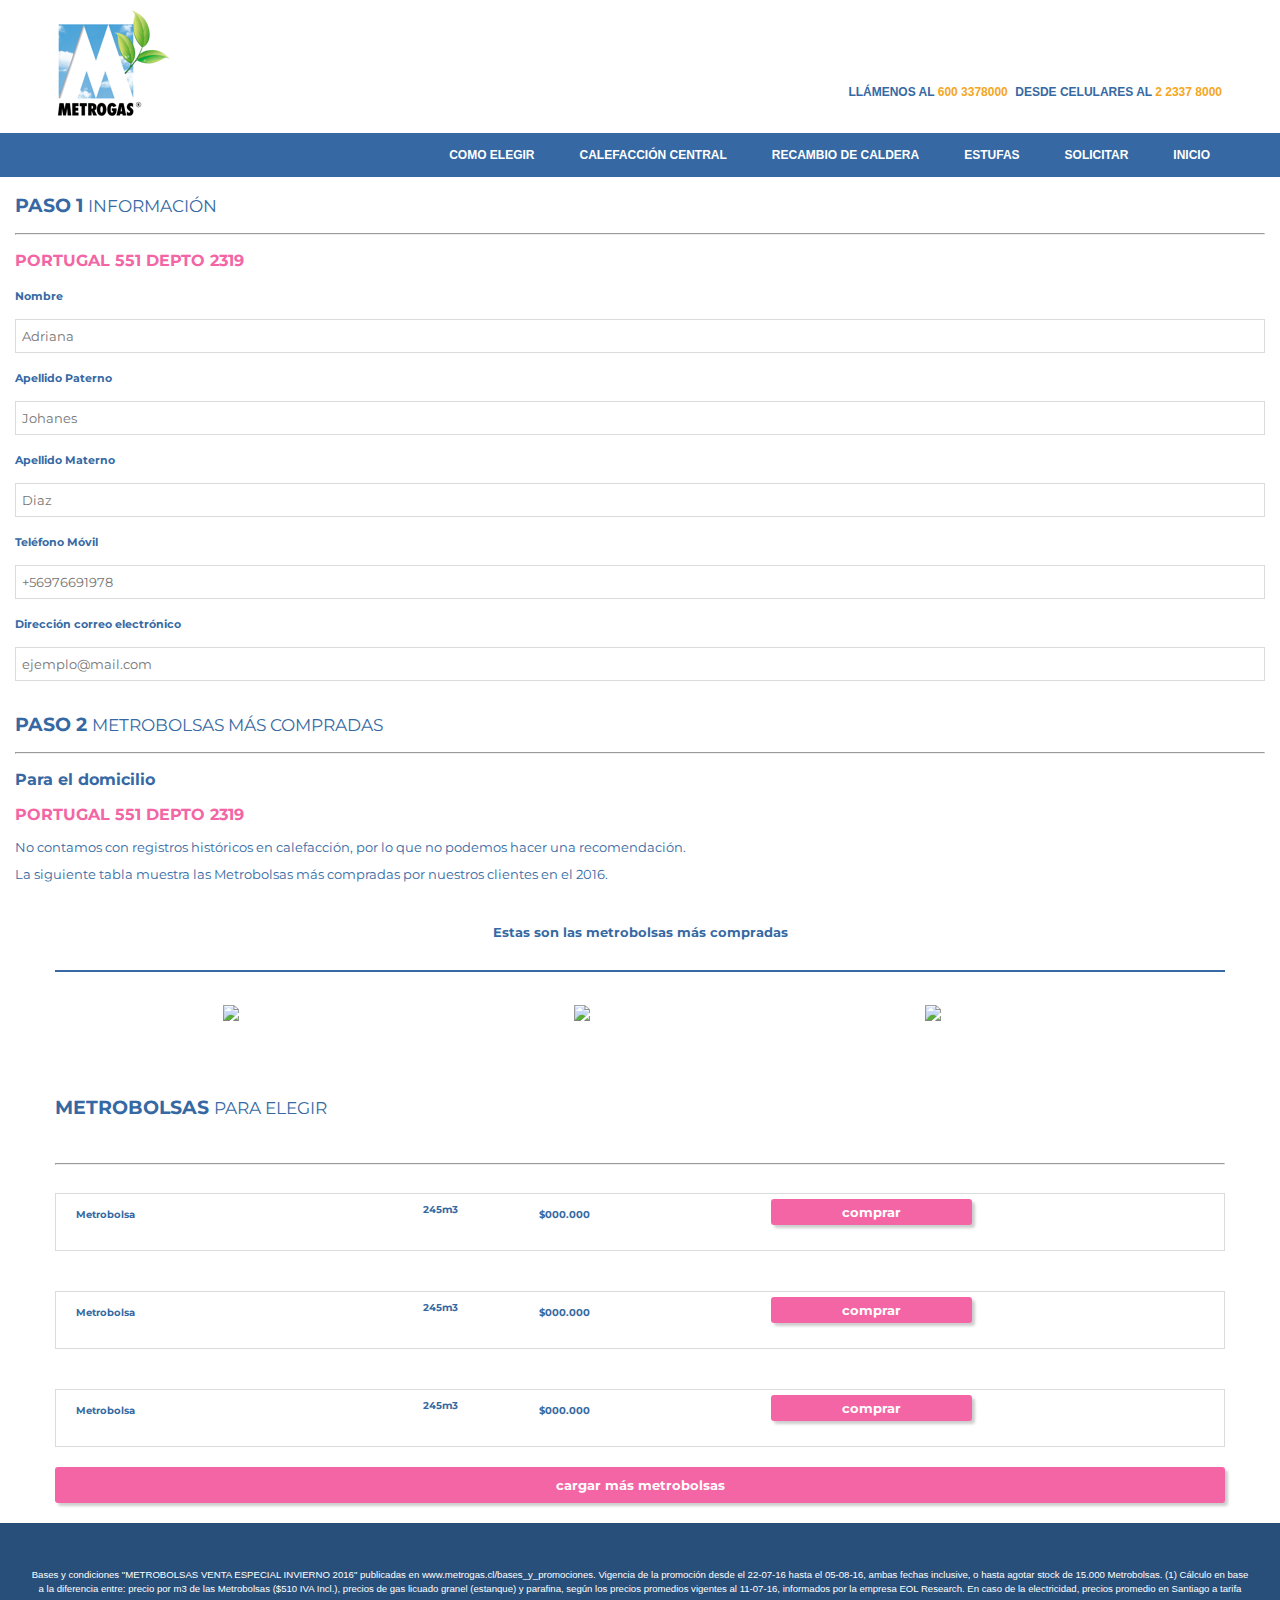
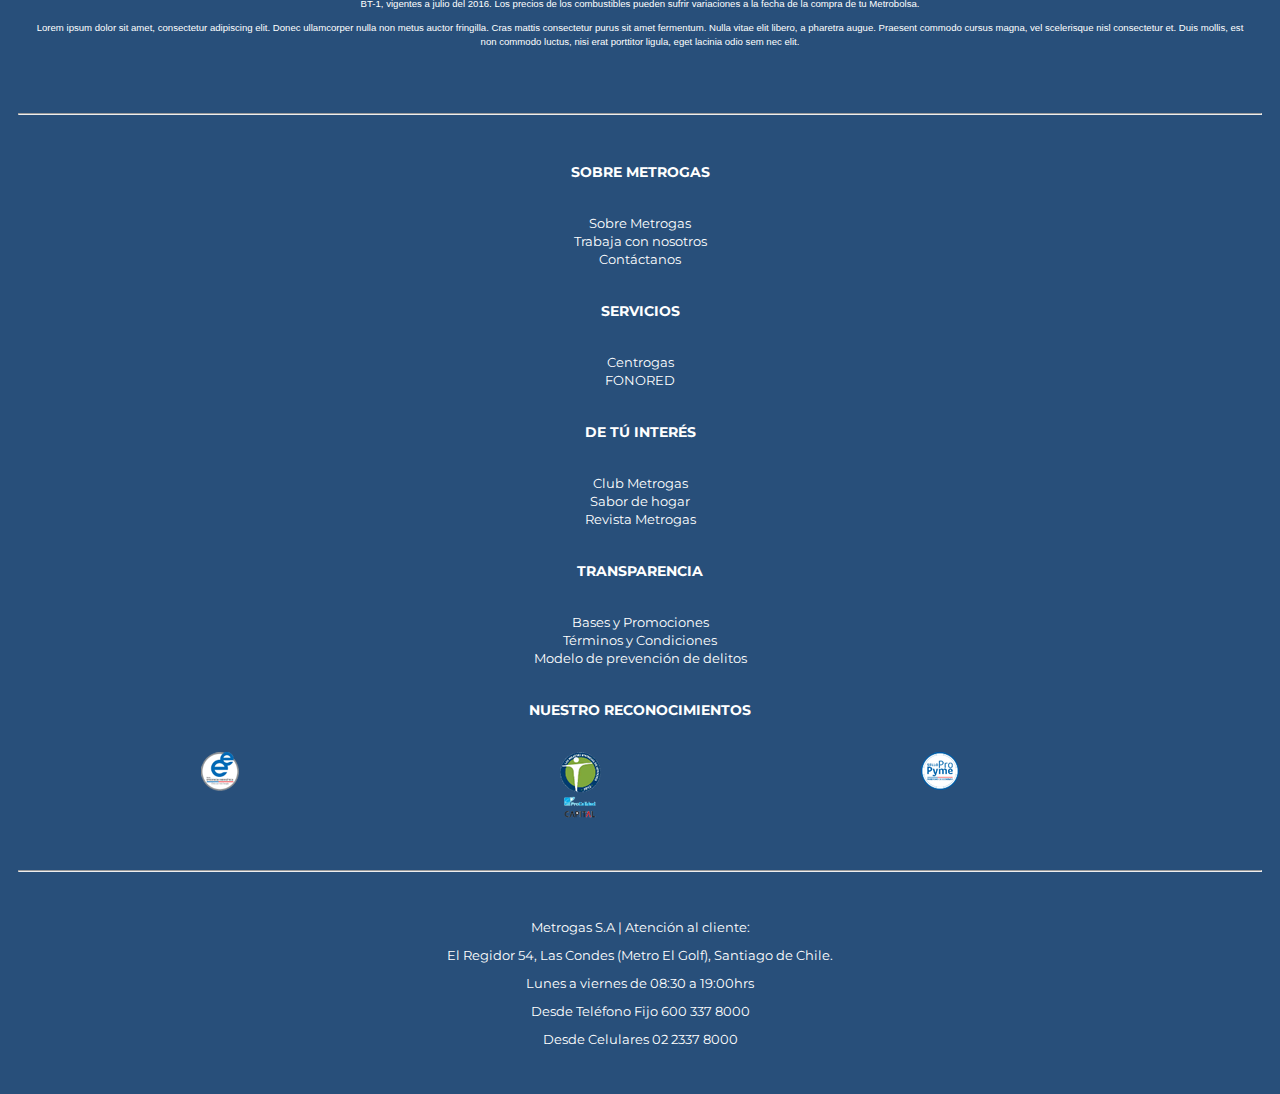
==== commit 9d7e4911: "pasos_b cambios" ====
--- a/pasos_b.html
+++ b/pasos_b.html
@@ -154,7 +154,8 @@
                 </div>
               </div>
             </div>
-          </div><a href="#"></a>
+            <input type="submit" value="cargar más metrobolsas">
+          </div>
         </div>
       </div>
     </section>
--- a/css/styles.css
+++ b/css/styles.css
@@ -2262,384 +2262,6 @@
     header .menu .menu__item:nth-child(10) {
       transition-delay: 0s; }
 
-section .slider {
-  width: 100%;
-  background-size: cover; }
-  section .slider img {
-    display: block; }
-  @media screen and (min-width: 1024px) {
-    section .slider {
-      height: auto;
-      position: relative; } }
-section .text-slider {
-  padding: 30px 20px; }
-  @media screen and (min-width: 1024px) {
-    section .text-slider {
-      position: absolute;
-      top: 185px;
-      left: 30px;
-      width: 455px;
-      height: 250px;
-      padding: 20px 35px; } }
-  @media screen and (min-width: prehd) {
-    section .text-slider {
-      left: 115px; } }
-  @media screen and (min-width: 1400px) {
-    section .text-slider {
-      left: 320px; } }
-  section .text-slider p.text-llamado {
-    text-align: left;
-    background-color: #3669A3;
-    color: #fff;
-    font-family: 'Montserrat' , sans-serif;
-    font-weight: 700;
-    font-size: 1.5em;
-    width: 90%;
-    letter-spacing: 1px;
-    margin-bottom: 0.3em;
-    margin: 0;
-    line-height: 1.5; }
-  section .text-slider p.text-title {
-    text-align: left;
-    background-color: #F365A4;
-    font-family: 'Montserrat' , sans-serif;
-    color: #fff;
-    font-weight: 700;
-    font-size: 1.4em;
-    width: 90%;
-    letter-spacing: 1px;
-    margin-bottom: 0.3em;
-    margin: 0 0 10px 0;
-    line-height: 1.5; }
-section .login-slider {
-  background-color: #fff;
-  padding: 20px;
-  position: absolute;
-  top: 189px;
-  left: 30px;
-  width: 257px;
-  height: 479px; }
-  section .login-slider h5 {
-    color: #3669A3; }
-  section .login-slider input.ed-item.base-100 {
-    padding: 5px;
-    margin: 0 0 12px 0;
-    border: 1px solid #DBDBDB;
-    border-radius: 5px; }
-  section .login-slider a.btn {
-    font-size: 0.8em;
-    color: #fff;
-    background-color: #3669A3;
-    padding: 8px 105px;
-    width: 100%;
-    text-align: center;
-    border-radius: 5px;
-    font-family: 'Montserrat',sans-serif;
-    font-weight: 700; }
-
-section .banner, section .banner-2, section .banner-3 {
-  width: 100%;
-  background-size: cover; }
-  section .banner img, section .banner-2 img, section .banner-3 img {
-    display: block; }
-  @media screen and (min-width: 1024px) {
-    section .banner, section .banner-2, section .banner-3 {
-      height: 300px;
-      overflow: hidden;
-      position: relative; } }
-section .banner-2 {
-  background-position: -65px 0;
-  background: url(../img/sillon.jpg) 0 center/122%; }
-  @media screen and (min-width: 1024px) {
-    section .banner-2 {
-      background-position: 0px -130px;
-      background: url(../img/sillon.jpg) 0 center/100%; } }
-section .banner-3 {
-  height: 170px;
-  background: url(../img/calefaccion-central.jpg) -68px center/122%; }
-  @media screen and (min-width: 480px) {
-    section .banner-3 {
-      height: 255px; } }
-  @media screen and (min-width: 768px) {
-    section .banner-3 {
-      height: 370px;
-      background: url(../img/calefaccion-central.jpg) -68px center/110%; } }
-  @media screen and (min-width: 1024px) {
-    section .banner-3 {
-      height: 300px;
-      background: url(../img/calefaccion-central.jpg) 0 -150px/100%; } }
-  @media screen and (min-width: prehd) {
-    section .banner-3 {
-      background: url(../img/calefaccion-central.jpg) 0 -250px/100%; } }
-section .claim-banner {
-  padding: 35px 20px;
-  background-color: #3669A3; }
-  @media screen and (min-width: 1024px) {
-    section .claim-banner {
-      position: absolute;
-      top: 185px;
-      left: 30px;
-      width: 455px;
-      height: 250px;
-      padding: 20px 35px; } }
-  @media screen and (min-width: prehd) {
-    section .claim-banner {
-      left: 115px; } }
-  @media screen and (min-width: 1400px) {
-    section .claim-banner {
-      left: 190px; } }
-  section .claim-banner h1 {
-    color: #fff;
-    text-align: center;
-    color: #fff;
-    font-weight: 800;
-    font-size: 1.4em;
-    width: 90%;
-    letter-spacing: 1px;
-    margin-bottom: 0.3em;
-    margin: 0 auto 10px auto;
-    line-height: 1.5; }
-    section .claim-banner h1 span {
-      font-weight: 400; }
-    @media screen and (min-width: 1024px) {
-      section .claim-banner h1 {
-        text-align: left;
-        margin: 0; } }
-  section .claim-banner p {
-    color: #fff;
-    text-align: center;
-    text-transform: uppercase;
-    font-size: 0.9em;
-    font-weight: 800;
-    margin-bottom: 25px; }
-    @media screen and (min-width: 1024px) {
-      section .claim-banner p {
-        text-align: left;
-        font-size: 10px; } }
-  section .claim-banner hr {
-    height: 2px;
-    background-color: #006693;
-    border: none;
-    width: 60%;
-    margin: 0 auto 25px auto; }
-    @media screen and (min-width: 1024px) {
-      section .claim-banner hr {
-        display: none; } }
-  section .claim-banner ul.data-product {
-    margin: 0;
-    padding: 0;
-    list-style-type: none; }
-    section .claim-banner ul.data-product li {
-      color: #fff;
-      position: relative;
-      text-align: center;
-      font-size: 0.65em;
-      margin-bottom: 10px; }
-      @media screen and (min-width: 480px) {
-        section .claim-banner ul.data-product li {
-          font-size: 0.8em; } }
-      @media screen and (min-width: 768px) {
-        section .claim-banner ul.data-product li {
-          font-size: 0.9em; } }
-      @media screen and (min-width: 1024px) {
-        section .claim-banner ul.data-product li {
-          text-align: left;
-          padding-left: 10px;
-          font-size: 0.8em; } }
-  section .claim-banner span.bullet-one:before,
-  section .claim-banner span.bullet-two:before,
-  section .claim-banner span.bullet-three:before,
-  section .claim-banner span.bullet-four:before {
-    content: "";
-    width: 3px;
-    height: 3px;
-    background-color: #fff;
-    border-radius: 50px;
-    position: absolute;
-    margin-right: 5px;
-    top: 6px; }
-    @media screen and (min-width: 480px) {
-      section .claim-banner span.bullet-one:before,
-      section .claim-banner span.bullet-two:before,
-      section .claim-banner span.bullet-three:before,
-      section .claim-banner span.bullet-four:before {
-        top: 7px; } }
-    @media screen and (min-width: 1024px) {
-      section .claim-banner span.bullet-one:before,
-      section .claim-banner span.bullet-two:before,
-      section .claim-banner span.bullet-three:before,
-      section .claim-banner span.bullet-four:before {
-        left: 0; } }
-  section .claim-banner span.bullet-one:before {
-    left: 0px; }
-    @media screen and (min-width: 480px) {
-      section .claim-banner span.bullet-one:before {
-        left: 40px; } }
-    @media screen and (min-width: 768px) {
-      section .claim-banner span.bullet-one:before {
-        left: 166px;
-        top: 10px; } }
-    @media screen and (min-width: 1024px) {
-      section .claim-banner span.bullet-one:before {
-        left: 0;
-        top: 8px; } }
-  section .claim-banner span.bullet-two:before {
-    left: 30px; }
-    @media screen and (min-width: 480px) {
-      section .claim-banner span.bullet-two:before {
-        left: 80px; } }
-    @media screen and (min-width: 768px) {
-      section .claim-banner span.bullet-two:before {
-        left: 210px;
-        top: 10px; } }
-    @media screen and (min-width: 1024px) {
-      section .claim-banner span.bullet-two:before {
-        left: 0;
-        top: 8px; } }
-  section .claim-banner span.bullet-three:before {
-    left: 37px; }
-    @media screen and (min-width: 480px) {
-      section .claim-banner span.bullet-three:before {
-        left: 87px; } }
-    @media screen and (min-width: 768px) {
-      section .claim-banner span.bullet-three:before {
-        left: 219px;
-        top: 10px; } }
-    @media screen and (min-width: 1024px) {
-      section .claim-banner span.bullet-three:before {
-        left: 0;
-        top: 8px; } }
-  section .claim-banner span.bullet-four:before {
-    left: 57px; }
-    @media screen and (min-width: 480px) {
-      section .claim-banner span.bullet-four:before {
-        left: 115px; } }
-    @media screen and (min-width: 768px) {
-      section .claim-banner span.bullet-four:before {
-        left: 248px;
-        top: 10px; } }
-    @media screen and (min-width: 1024px) {
-      section .claim-banner span.bullet-four:before {
-        left: 0px;
-        top: 8px; } }
-section .claim-banner-img-top {
-  padding: 40px 10px;
-  background-color: #3669A3; }
-  @media screen and (min-width: 1024px) {
-    section .claim-banner-img-top {
-      position: absolute;
-      top: 185px;
-      left: 30px;
-      width: 455px;
-      height: 250px;
-      padding: 20px 35px; } }
-  @media screen and (min-width: prehd) {
-    section .claim-banner-img-top {
-      left: 115px; } }
-  @media screen and (min-width: 1400px) {
-    section .claim-banner-img-top {
-      left: 190px; } }
-  section .claim-banner-img-top h1 {
-    width: 100%;
-    background-color: #3669A3;
-    color: #fff;
-    margin: 0;
-    font-size: 1.4em;
-    text-align: center;
-    font-weight: 800; }
-    @media screen and (min-width: 1024px) {
-      section .claim-banner-img-top h1 {
-        text-align: left; } }
-  section .claim-banner-img-top p {
-    color: #fff;
-    text-align: center;
-    font-size: 1.3em;
-    margin-bottom: 0; }
-    @media screen and (min-width: 1024px) {
-      section .claim-banner-img-top p {
-        text-align: left; } }
-  section .claim-banner-img-top .from {
-    font-weight: 800;
-    font-size: 0.8em; }
-    @media screen and (min-width: 1024px) {
-      section .claim-banner-img-top .from {
-        text-align: left; } }
-  section .claim-banner-img-top hr {
-    height: 2px;
-    background-color: #006693;
-    border: none;
-    width: 60%;
-    margin: 25px auto 25px auto; }
-    @media screen and (min-width: 1024px) {
-      section .claim-banner-img-top hr {
-        display: none; } }
-  section .claim-banner-img-top .text-bajada {
-    font-size: 0.9em;
-    text-align: center;
-    padding: 0 18px;
-    margin-bottom: 10px; }
-    @media screen and (min-width: 1024px) {
-      section .claim-banner-img-top .text-bajada {
-        text-align: left;
-        margin: 30px 0 0 0;
-        padding: 0;
-        font-size: 0.7em;
-        font-weight: 400;
-        line-height: 20px; } }
-
-.bread {
-  display: block; }
-  @media screen and (min-width: 1024px) {
-    .bread {
-      display: block;
-      background-color: #DBDBDB; } }
-  .bread .breadcrumb {
-    width: 100%;
-    height: 47px;
-    display: none; }
-    @media screen and (min-width: 1024px) {
-      .bread .breadcrumb {
-        display: block;
-        padding: 0 30px; } }
-    .bread .breadcrumb ul {
-      margin: 0;
-      padding: 0;
-      list-style-type: none; }
-      .bread .breadcrumb ul li {
-        display: inline-block;
-        line-height: 47px; }
-        .bread .breadcrumb ul li a {
-          color: #9B9B9B;
-          text-align: left;
-          font-weight: 600;
-          font-size: 12px; }
-  .bread .title-model {
-    width: 100%;
-    background-color: #DBDBDB;
-    height: 47px;
-    line-height: 47px;
-    margin-top: 18px; }
-    @media screen and (min-width: 768px) {
-      .bread .title-model {
-        margin-top: 0; } }
-    .bread .title-model h2 {
-      color: #48C2E0;
-      font-weight: 800;
-      font-size: 1em;
-      margin: 0;
-      text-align: center; }
-      .bread .title-model h2 span {
-        font-weight: 600; }
-      @media screen and (min-width: 768px) {
-        .bread .title-model h2 {
-          font-size: 1.5em;
-          margin-top: 0;
-          text-align: left;
-          margin-left: 18px; } }
-      @media screen and (min-width: 1024px) {
-        .bread .title-model h2 {
-          margin-left: 30px; } }
-
 footer {
   background-color: #3669A3;
   margin-top: 35px;
@@ -2687,21 +2309,22 @@
 section.mainban {
   margin-top: 0; }
 
-section.video .ed-container .ed-item {
-  margin: 20px 0; }
-  section.video .ed-container .ed-item h3 {
+section.video .titulo-bolsa {
+  margin-top: 1em; }
+  section.video .titulo-bolsa span {
     color: #fff;
     background-color: #F365A4;
-    padding: 10px;
-    font-size: 2.1rem;
+    padding: 5px 13px;
+    font-size: 2.1em;
     font-family: "Montserrat", sans-serif;
-    margin: 0; }
-section.video .ed-container .ed-item p {
+    display: inline-block;
+    margin: 0;
+    font-weight: bold; }
+section.video .bajada-bolsa {
   color: #3669A3;
-  top: 80px;
-  position: relative;
   font-family: "Montserrat", sans-serif;
-  font-weight: 700; }
+  font-weight: 700;
+  font-size: 0.9em; }
 
 section
 .grafico {
@@ -4437,6 +4060,143 @@
     box-shadow: 3px 3px 3px rgba(0, 0, 0, 0.2);
     border-radius: 3px;
     font-weight: 700; }
+section.pasos input[type="submit"] {
+  font-family: "Montserrat", sans-serif;
+  color: #fff;
+  background-color: #F365A4;
+  padding: 10px 30px;
+  border: 0;
+  box-shadow: 3px 3px 3px rgba(0, 0, 0, 0.2);
+  border-radius: 3px;
+  font-weight: 700;
+  width: 100%;
+  margin-bottom: 20px; }
+
+section .slide {
+  width: 100%;
+  background-size: cover;
+  position: relative;
+  min-height: 560px;
+  background-color: #006693; }
+  section .slide img {
+    display: block; }
+  @media screen and (min-width: 1024px) {
+    section .slide {
+      height: auto;
+      position: relative; } }
+section .claim-bannerM {
+  position: absolute;
+  top: 50px;
+  left: 20px; }
+  section .claim-bannerM form#adress {
+    background-color: #fff;
+    padding: 20px;
+    width: 40%;
+    display: none; }
+    section .claim-bannerM form#adress h5 {
+      margin-top: 0;
+      margin-bottom: 10px;
+      color: #3669A3; }
+    section .claim-bannerM form#adress input[type="text"] {
+      width: 100%;
+      padding: 4px;
+      border: none;
+      border: 1px solid #DBDBDB;
+      margin-bottom: 5px; }
+    section .claim-bannerM form#adress input[type="submit"] {
+      background-color: #006693;
+      border: none;
+      width: 100%;
+      padding: 8px;
+      border-radius: 3px;
+      color: #fff;
+      font-weight: 700;
+      font-size: 1.1em; }
+  section .claim-bannerM .claim-box {
+    width: 100%; }
+    section .claim-bannerM .claim-box .claim-box_img {
+      width: 60%; }
+    section .claim-bannerM .claim-box .text-llamado {
+      text-align: left;
+      background-color: #3669A3;
+      color: #fff;
+      font-family: 'Montserrat' , sans-serif;
+      font-weight: 800;
+      font-size: 1em;
+      padding: 5px 15px;
+      margin: 30px 0 0 0;
+      display: inline-block; }
+    section .claim-bannerM .claim-box .box-text-title .text-title {
+      text-align: left;
+      background-color: #F365A4;
+      font-family: 'Montserrat' , sans-serif;
+      color: #fff;
+      font-weight: 700;
+      font-size: 1.8em;
+      padding: 1px 10px;
+      display: inline-block; }
+  section .claim-bannerM .down {
+    background-color: #F365A4;
+    padding: 0px;
+    width: 40px;
+    height: 40px;
+    color: #fff;
+    margin: 75px auto 0 auto;
+    text-align: center;
+    line-height: 45px; }
+section .text-slider {
+  padding: 30px 20px; }
+  @media screen and (min-width: 1024px) {
+    section .text-slider {
+      position: absolute;
+      top: 185px;
+      left: 30px;
+      width: 455px;
+      height: 250px;
+      padding: 20px 35px; } }
+  @media screen and (min-width: prehd) {
+    section .text-slider {
+      left: 115px; } }
+  @media screen and (min-width: 1400px) {
+    section .text-slider {
+      left: 320px; } }
+  section .text-slider p.text-title {
+    text-align: left;
+    background-color: #F365A4;
+    font-family: 'Montserrat' , sans-serif;
+    color: #fff;
+    font-weight: 700;
+    font-size: 1.4em;
+    width: 90%;
+    letter-spacing: 1px;
+    margin-bottom: 0.3em;
+    margin: 0 0 10px 0;
+    line-height: 1.5; }
+section .login-slider {
+  background-color: #fff;
+  padding: 20px;
+  position: absolute;
+  top: 189px;
+  left: 30px;
+  width: 257px;
+  height: 479px; }
+  section .login-slider h5 {
+    color: #3669A3; }
+  section .login-slider input.ed-item.base-100 {
+    padding: 5px;
+    margin: 0 0 12px 0;
+    border: 1px solid #DBDBDB;
+    border-radius: 5px; }
+  section .login-slider a.btn {
+    font-size: 0.8em;
+    color: #fff;
+    background-color: #3669A3;
+    padding: 8px 105px;
+    width: 100%;
+    text-align: center;
+    border-radius: 5px;
+    font-family: 'Montserrat',sans-serif;
+    font-weight: 700; }
 
 .boton, .button, button {
   display: inline-block;
